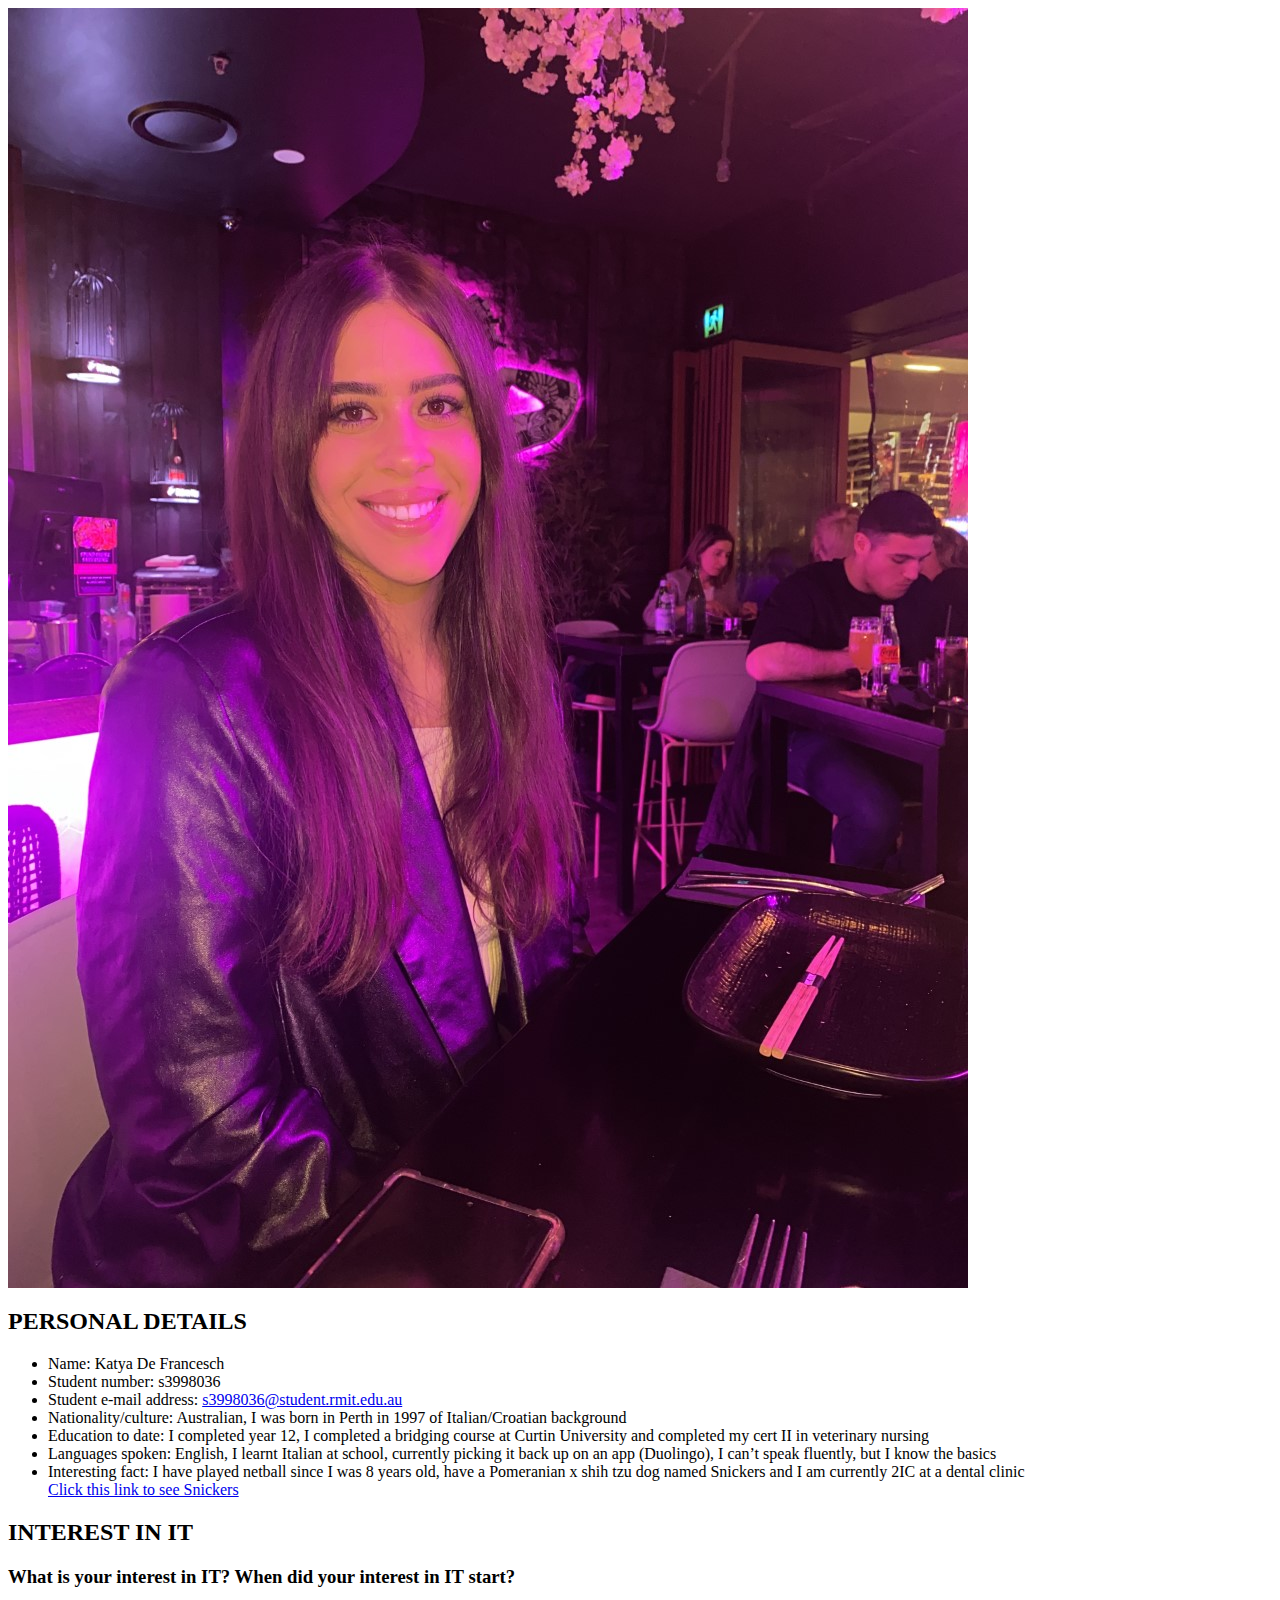
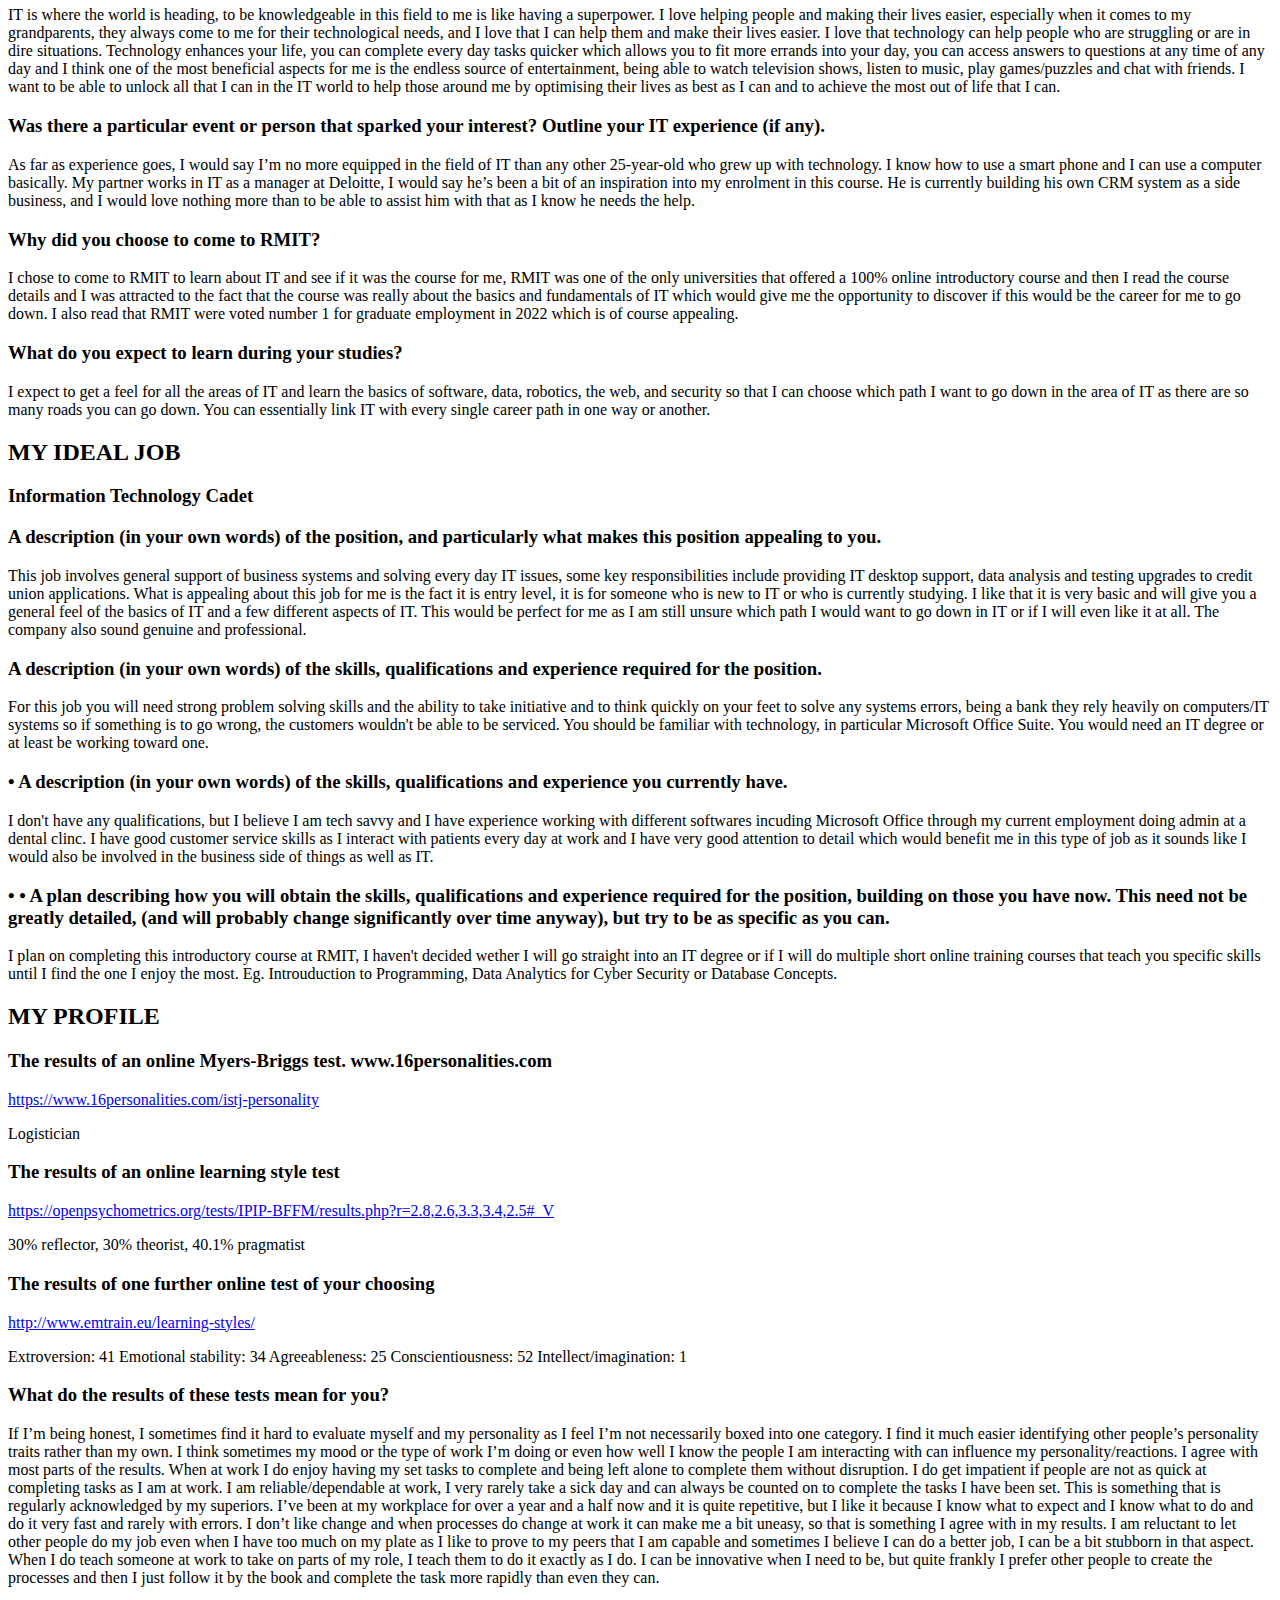
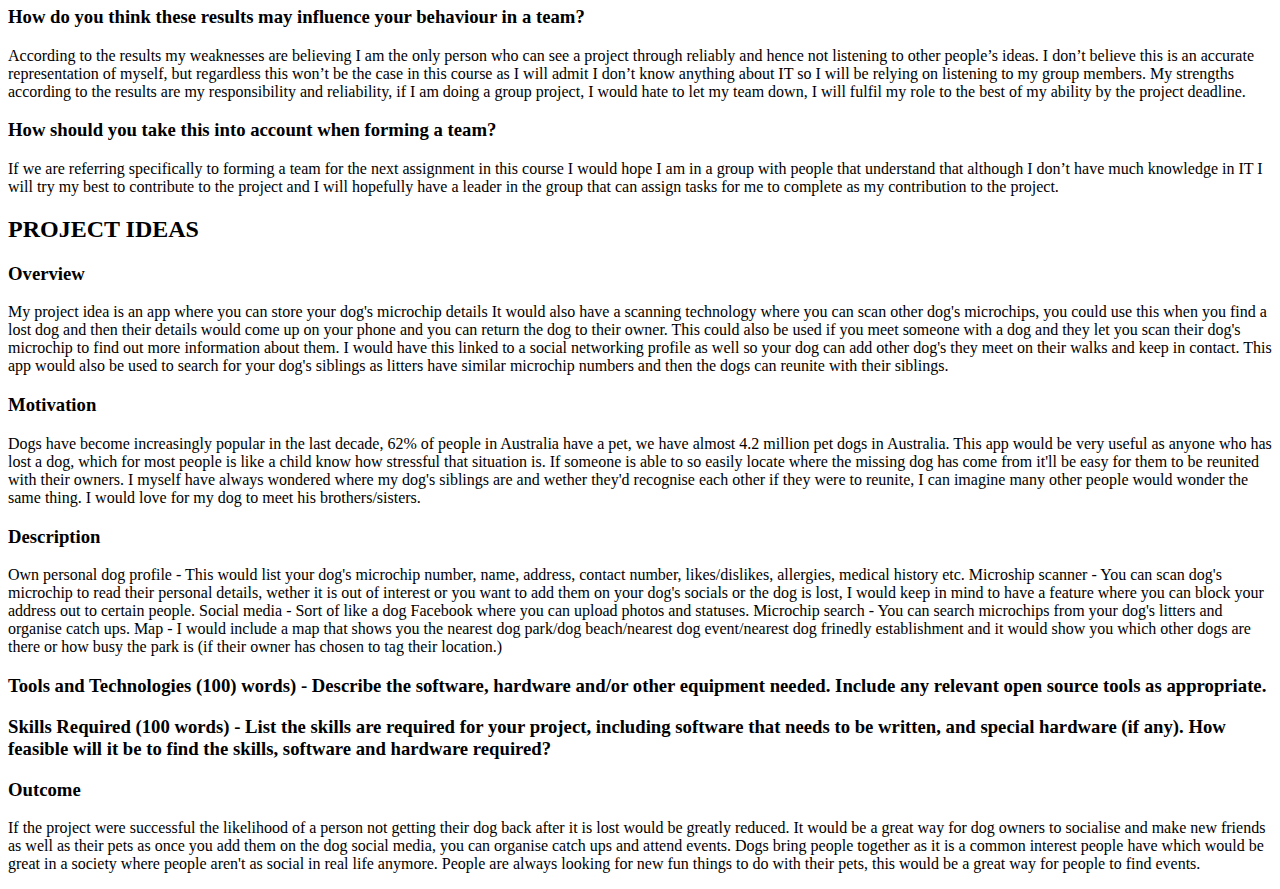
==== index.html @ 78b0a0af "Add files via upload" ====
<HTML>
  <head>
    <title>Katya's Portfolio</title>
    <link type="text/css" rel="stylesheet" href="style.css" />
  <body>
    <div id=container>
    <div id=headshot>
            <img src="headshot.jpg" alt="My Headshot"/>

        <h2>PERSONAL DETAILS</h2>
    <ul>
      <li> Name: Katya De Francesch</li>
      <li>Student number: s3998036</li>
      <li>Student e-mail address: <a href="mailto:s3998036@student.rmit.edu.au" target="_blank">s3998036@student.rmit.edu.au</a></li>
      <li>Nationality/culture: Australian, I was born in Perth in   1997 of Italian/Croatian background</li>
      <li>Education to date: I completed year 12, I completed a bridging course at Curtin University and completed my cert II in veterinary nursing</li>
      <li>Languages spoken: English, I learnt Italian at school, currently picking it back up on an app (Duolingo), I can’t speak fluently, but I know the basics</li>
      <li>Interesting fact: I have played netball since I was 8 years old, have a Pomeranian x shih tzu dog named Snickers and I am currently 2IC at a dental clinic</li>
      <a href="<img src ="Snickers.jpg" alt-"Snickers" target="_blank"/>Click this link to see Snickers</a>
    </ul>


<div id="mainArea">
          <section>
                <div class="selectionTitle"><h2>INTEREST IN IT</h2></div>
                <div class="selectionContent">
                        <article>
                                <h3>What is your interest in IT? When did your interest in IT start?</h3>
                                <p>IT is where the world is heading, to be knowledgeable in this field to me is like 	having a superpower. I love helping people and making their lives easier, especially 	when it comes to my grandparents, they always come to me for their technological 	needs, and I love that I can help them and make their lives easier. I love that 	technology can help people who are struggling or are in dire situations. Technology 	enhances your life, you can complete every day tasks quicker which allows you to fit 	more errands into your day, you can access answers to questions at any time of any 	day and I think one of the most beneficial aspects for me is the endless source of 	entertainment, being able to watch television shows, listen to music, play 	games/puzzles and chat with friends. I want to be able to unlock all that I can in the 	IT world to help those around me by optimising their lives as best as I can and to 	achieve the most out of life that I can.</p>

                                <h3>Was there a particular event or person that sparked your interest? Outline your IT experience (if any).</h3>
                                <p>As far as experience goes, I would say I’m no more equipped in the field of IT than any other 25-year-old who grew up with technology. I know how to use a smart phone and I can use a computer basically. My partner works in IT as a manager at Deloitte, I would say he’s been a bit of an inspiration into my enrolment in this course. He is currently building his own CRM system as a side business, and I would love nothing more than to be able to assist him with that as I know he needs the help.</p>

                                <h3>Why did you choose to come to RMIT?</h3>
                                <p>I chose to come to RMIT to learn about IT and see if it was the course for me, RMIT was one of the only universities that offered a 100% online introductory 	course and then I read the course details and I was attracted to the fact that the course was really about the basics and fundamentals of IT which would give me the opportunity to discover if this would be the career for me to go down. I 	also read 	that RMIT were voted number 1 for graduate employment in 2022 which is of 	course appealing.</p>

                                <h3>What do you expect to learn during your studies?</h3>
                                <p>I expect to get a feel for all the areas of IT and learn the basics of software, data, robotics, the web, and security so that I can choose which path I want to go down in 	the area of IT as there are so many roads you can go down. You can essentially link IT with every single career path in one way or another.</p>
                            </article>
                  </div>
            </section>


            <section>
              <div class="selectionTitle"><h2>MY IDEAL JOB</h2></div>
              <div class="selectionContent">
                      <article>
                              <h3>Information Technology Cadet</h3>
                              <p></p>

                              <h3>A description (in your own words) of the position, and particularly what makes this position appealing to you. </h3>
                              <p>This job involves general support of business systems and solving every day IT issues, some key responsibilities include providing IT desktop support, data analysis and testing upgrades to credit union applications. What is appealing about this job for me is the fact it is entry level, it is for someone who is new to IT or who is currently studying. I like that it is very basic and will give you a general feel of the basics of IT and a few different aspects of IT. This would be perfect for me as I am still unsure which path I would want to go down in IT or if I will even like it at all. The company also sound genuine and professional.</p>

                              <h3>A description (in your own words) of the skills, qualifications and experience required for the position. </h3>
                              <p>For this job you will need strong problem solving skills and the ability to take initiative and to think quickly on your feet to solve any systems errors, being a bank they rely heavily on computers/IT systems so if something is to go wrong, the customers wouldn't be able to be serviced. You should be familiar with technology, in particular Microsoft Office Suite. You would need an IT degree or at least be working toward one.</p>

                              <h3>•	A description (in your own words) of the skills, qualifications and experience you currently have. </h3>
                              <p>I don't have any qualifications, but I believe I am tech savvy and I have experience working with different softwares incuding Microsoft Office through my current employment doing admin at a dental clinc. I have good customer service skills as I interact with patients every day at work and I have very good attention to detail which would benefit me in this type of job as it sounds like I would also be involved in the business side of things as well as IT.</p>

                              <h3>•	•	A plan describing how you will obtain the skills, qualifications and experience required for the position, building on those you have now. This need not be greatly detailed, (and will probably change significantly over time anyway), but try to be as specific as you can.</h3>
                              <p>I plan on completing this introductory course at RMIT, I haven't decided wether I will go straight into an IT degree or if I will do multiple short online training courses that teach you specific skills until I find the one I enjoy the most. Eg. Introuduction to Programming, Data Analytics for Cyber Security or Database Concepts.</p>
                        </article>
                </div>
              </section>


              <section>
                <div class="selectionTitle"><h2>MY PROFILE</h2></div>
                <div class="selectionContent">
                      <article>
                              <h3>The results of an online Myers-Briggs test. www.16personalities.com</h3>
                              <p><a href="https://www.16personalities.com/istj-personality" target="_blank">https://www.16personalities.com/istj-personality</a></p>
                                <p>Logistician</p>

                              <h3>The results of an online learning style test</h3>
                              <p><a href="https://openpsychometrics.org/tests/IPIP-BFFM/results.php?r=2.8,2.6,3.3,3.4,2.5#_V" target="_blank">https://openpsychometrics.org/tests/IPIP-BFFM/results.php?r=2.8,2.6,3.3,3.4,2.5#_V</a></p>
                                <p>30% reflector, 30% theorist, 40.1% pragmatist</p>

                              <h3>The results of one further online test of your choosing</h3>
                              <p><a href="http://www.emtrain.eu/learning-styles/"_blank">http://www.emtrain.eu/learning-styles/</a></p>
                                <p>Extroversion: 41
  	                            Emotional stability: 34
  	                            Agreeableness: 25
  	                            Conscientiousness: 52
  	                            Intellect/imagination: 1</p>

                              <h3>What do the results of these tests mean for you?</h3>
                              <p>If I’m being honest, I sometimes find it hard to evaluate myself and my personality as I feel I’m not necessarily boxed into one category. I find it much easier identifying other people’s personality traits rather than my own. I think sometimes my mood or the type of work I’m doing or even how well I know the people I am interacting with can influence my personality/reactions. I agree with most parts of the results. When at work I do enjoy having my set tasks to complete and being left alone to complete them without disruption. I do get impatient if people are not as quick at completing tasks as I am at work. I am reliable/dependable at work, I very rarely take a sick day and can always be counted on to complete the tasks I have been set. This is something that is regularly acknowledged by my superiors. I’ve been at my workplace for over a year and a half now and it is quite repetitive, but I like it because I know what to expect and I know what to do and do it very fast and rarely with errors. I don’t like change and when processes do change at work it can make me a bit uneasy, so that is something I agree with in my results. I am reluctant to let other people do my job even when I have too much on my plate as I like to prove to my peers that I am capable and sometimes I believe I can do a better job, I can be a bit stubborn in that aspect. When I do teach someone at work to take on parts of my role, I teach them to do it exactly as I do. I can be innovative when I need to be, but quite frankly I prefer other people to create the processes and then I just follow it by the book and complete the task more rapidly than even they can. </p>

                              <h3>How do you think these results may influence your behaviour in a team? </h3>
                              <p>According to the results my weaknesses are believing I am the only person who can see a project through reliably and hence not listening to other people’s ideas. I don’t believe this is an accurate representation of myself, but regardless this won’t be the case in this course as I will admit I don’t know anything about IT so I will be relying on listening to my group members.  My strengths according to the results are my responsibility and reliability, if I am doing a group project, I would hate to let my team down, I will fulfil my role to the best of my ability by the project deadline. </p>

                              <h3>How should you take this into account when forming a team?</h3>
                              <p>If we are referring specifically to forming a team for the next assignment in this course I would hope I am in a group with people that understand that although I don’t have much knowledge in IT I will try my best to contribute to the project and I will hopefully have a leader in the group that can assign tasks for me to complete as my contribution to the project. </p>
                        </article>
                  </div>
              </section>


              <section>
                  <div class="selectionTitle"><h2>PROJECT IDEAS</h2></div>
                  <div class="selectionContent">
                        <article>
                                <h3>Overview</h3>
                                <p>My project idea is an app where you can store your dog's microchip details
                                It would also have a scanning technology where you can scan other dog's microchips, you could use this when you find a lost dog and then their details would come up on your phone and you can return the dog to their owner. This could also be used if you meet someone with a dog and they let you scan their dog's microchip to find out more information about them. I would have this linked to a social networking profile as well so your dog can add other dog's they meet on their walks and keep in contact. This app would also be used to search for your dog's siblings as litters have similar microchip numbers and then the dogs can reunite with their siblings.</p>

                                <h3>Motivation</h3>
                                <p>Dogs have become increasingly popular in the last decade, 62% of people in Australia have a pet, we have almost 4.2 million pet dogs in Australia. This app would be very useful as anyone who has lost a dog, which for most people is like a child know how stressful that situation is. If someone is able to so easily locate where the missing dog has come from it'll be easy for them to be reunited with their owners. I myself have always wondered where my dog's siblings are and wether they'd recognise each other if they were to reunite, I can imagine many other people would wonder the same thing. I would love for my dog to meet his brothers/sisters.</p>

                                <h3>Description</h3>
                                <p> Own personal dog profile - This would list your dog's microchip number, name, address, contact number, likes/dislikes, allergies, medical history etc.
                                Microship scanner - You can scan dog's microchip to read their personal details, wether it is out of interest or you want to add them on your dog's socials or the dog is lost, I would keep in mind to have a feature where you can block your address out to certain people.
                                Social media - Sort of like a dog Facebook where you can upload photos and statuses.
                                Microchip search - You can search microchips from your dog's litters and organise catch ups.
                                Map - I would include a map that shows you the nearest dog park/dog beach/nearest dog event/nearest dog frinedly establishment and it would show you which other dogs are there or how busy the park is (if their owner has chosen to tag their location.)</p>

                                <h3>Tools and Technologies (100) words) - Describe the software, hardware and/or other equipment needed. Include any relevant open source tools as appropriate. </h3>
                                <p></p>

                                <h3>Skills Required (100 words) - List the skills are required for your project, including software that needs to be written, and special hardware (if any). How feasible will it be to find the skills, software and hardware required?</h3>
                                <p></p>

                                <h3>Outcome</h3>
                                <p>If the project were successful the likelihood of a person not getting their dog back after it is lost would be greatly reduced. It would be a great way for dog owners to socialise and make new friends as well as their pets as once you add them on the dog social media, you can organise catch ups and attend events. Dogs bring people together as it is a common interest people have which would be great in a society where people aren't as social in real life anymore. People are always looking for new fun things to do with their pets, this would be a great way for people to find events.</p>
                          </article>
                    </div>
                </section>
</div>

  </body>
</HTML>
---- style.css ----
body {
  background: #001328
  font-family: century gothic;
  font-size: 16px
  colour: #CDB4DB;
}

#headshot img {
  width 200px
  height 200px

  #Snickers img {
    width: 200px
    height: 200px
  }

P {
  font-size: 1cm;
  line-heigh: 1.4cm;
  colour: #FFAFCC;
  font-family: Century gothic;
}

#container {
  width: 90%;
  max-with: 800px;
  background: #A2D2FF;
  margin: top right bottom left;
  margin: 30px auto;
  padding: 30px;
}

section {
  border-top: 1px solid #50C0BE;
  padding: 20px 0 0;
}
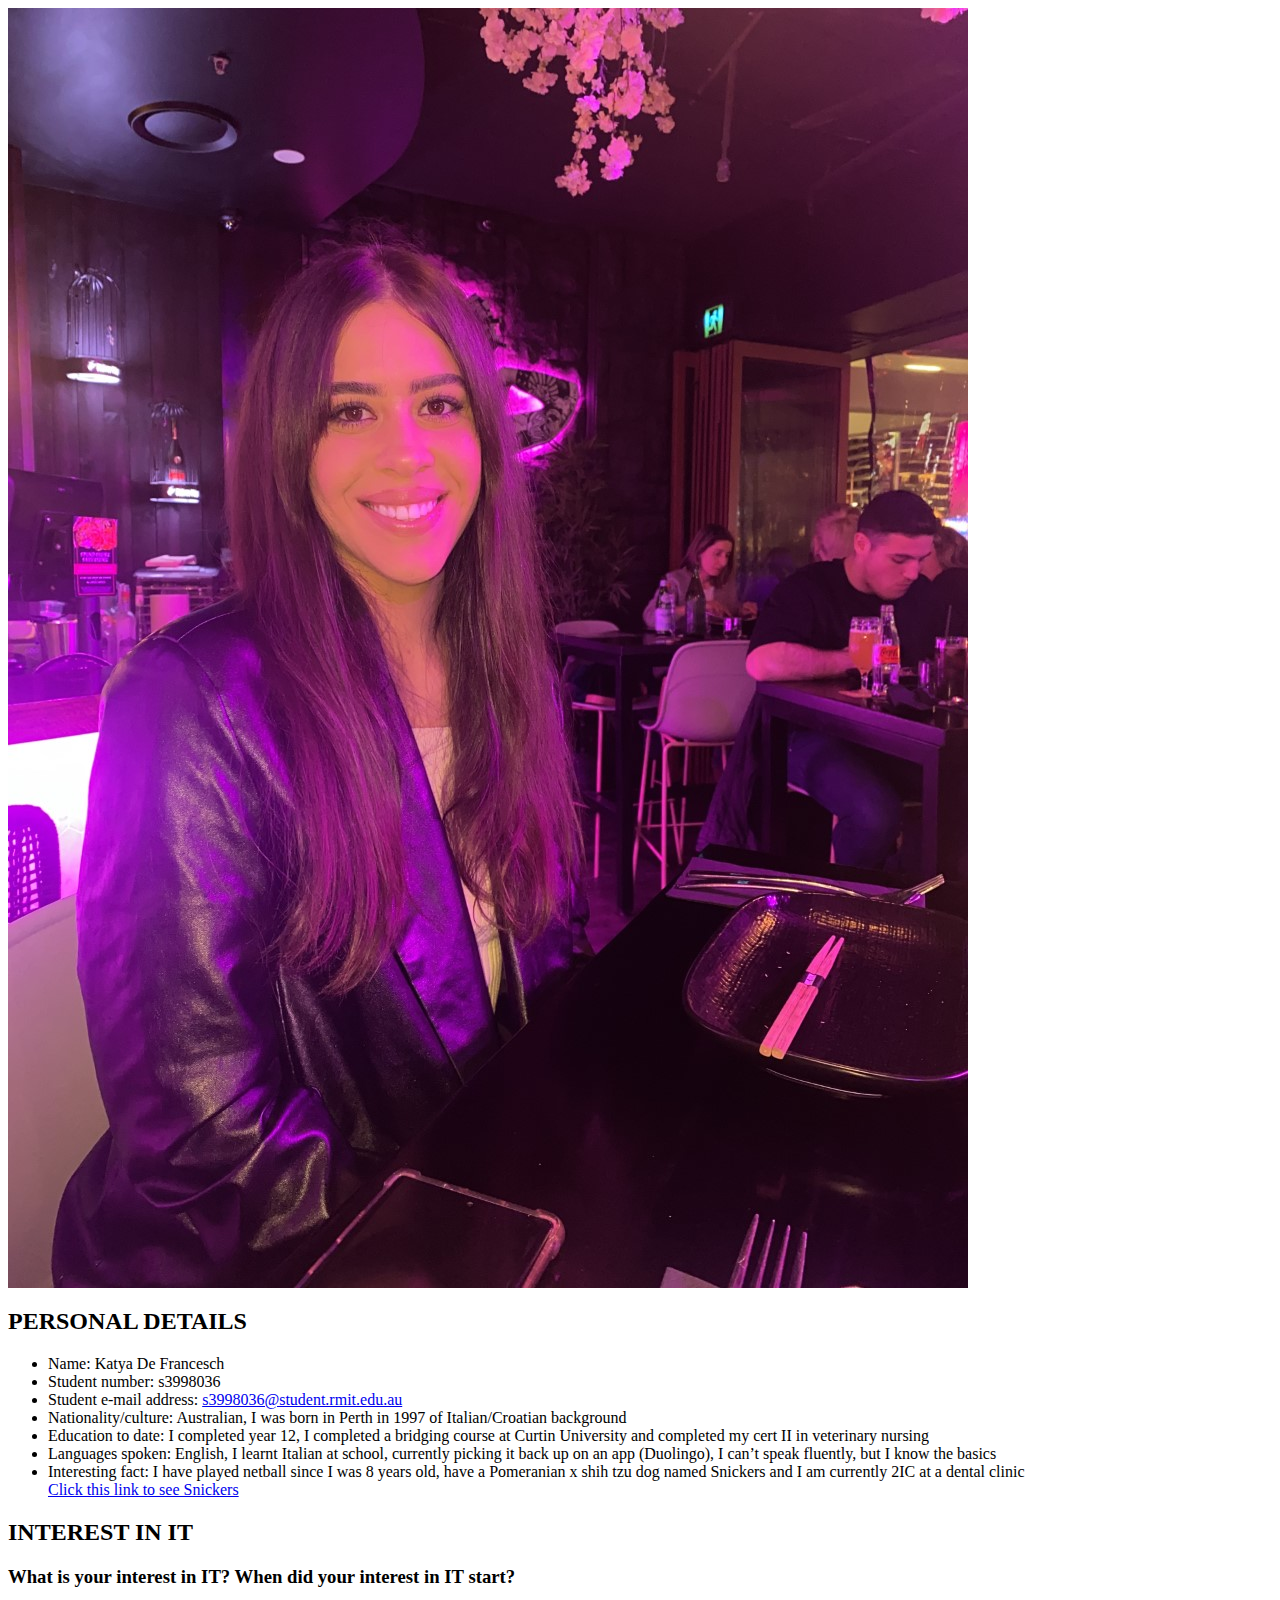
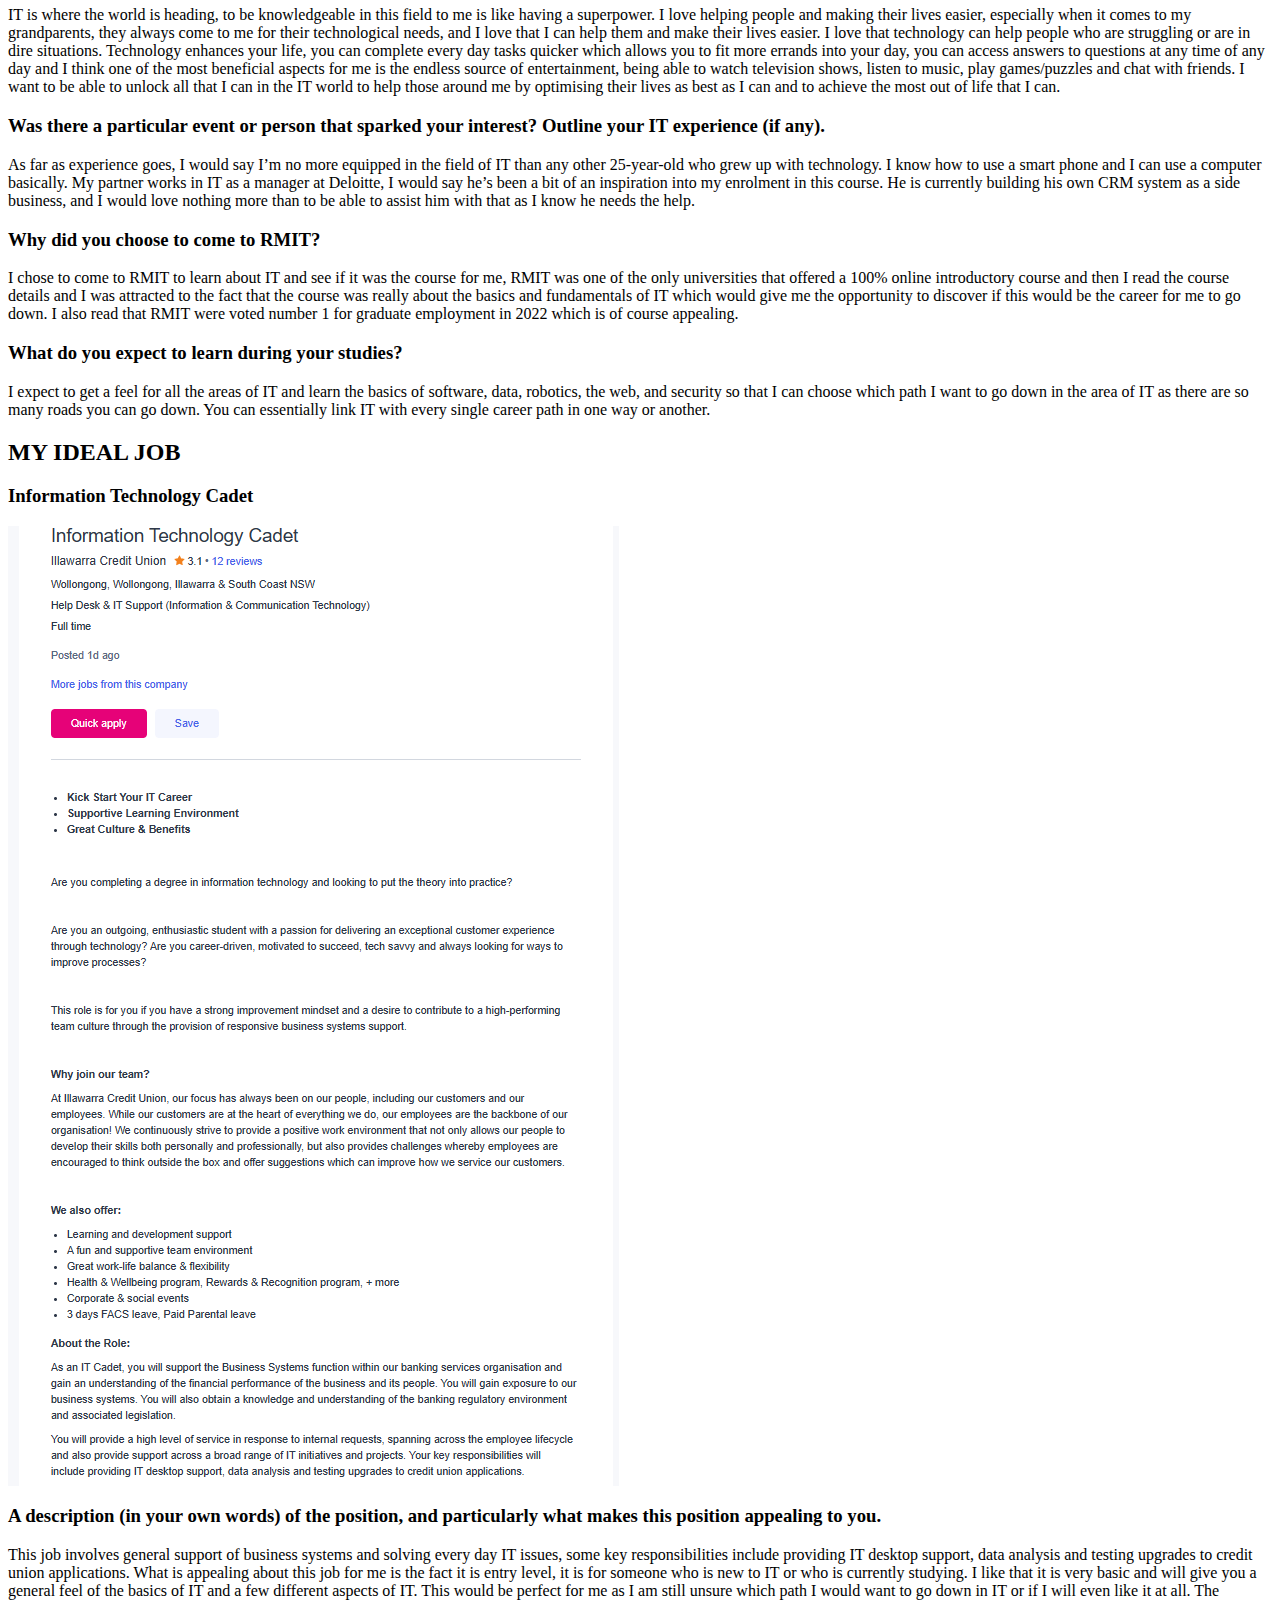
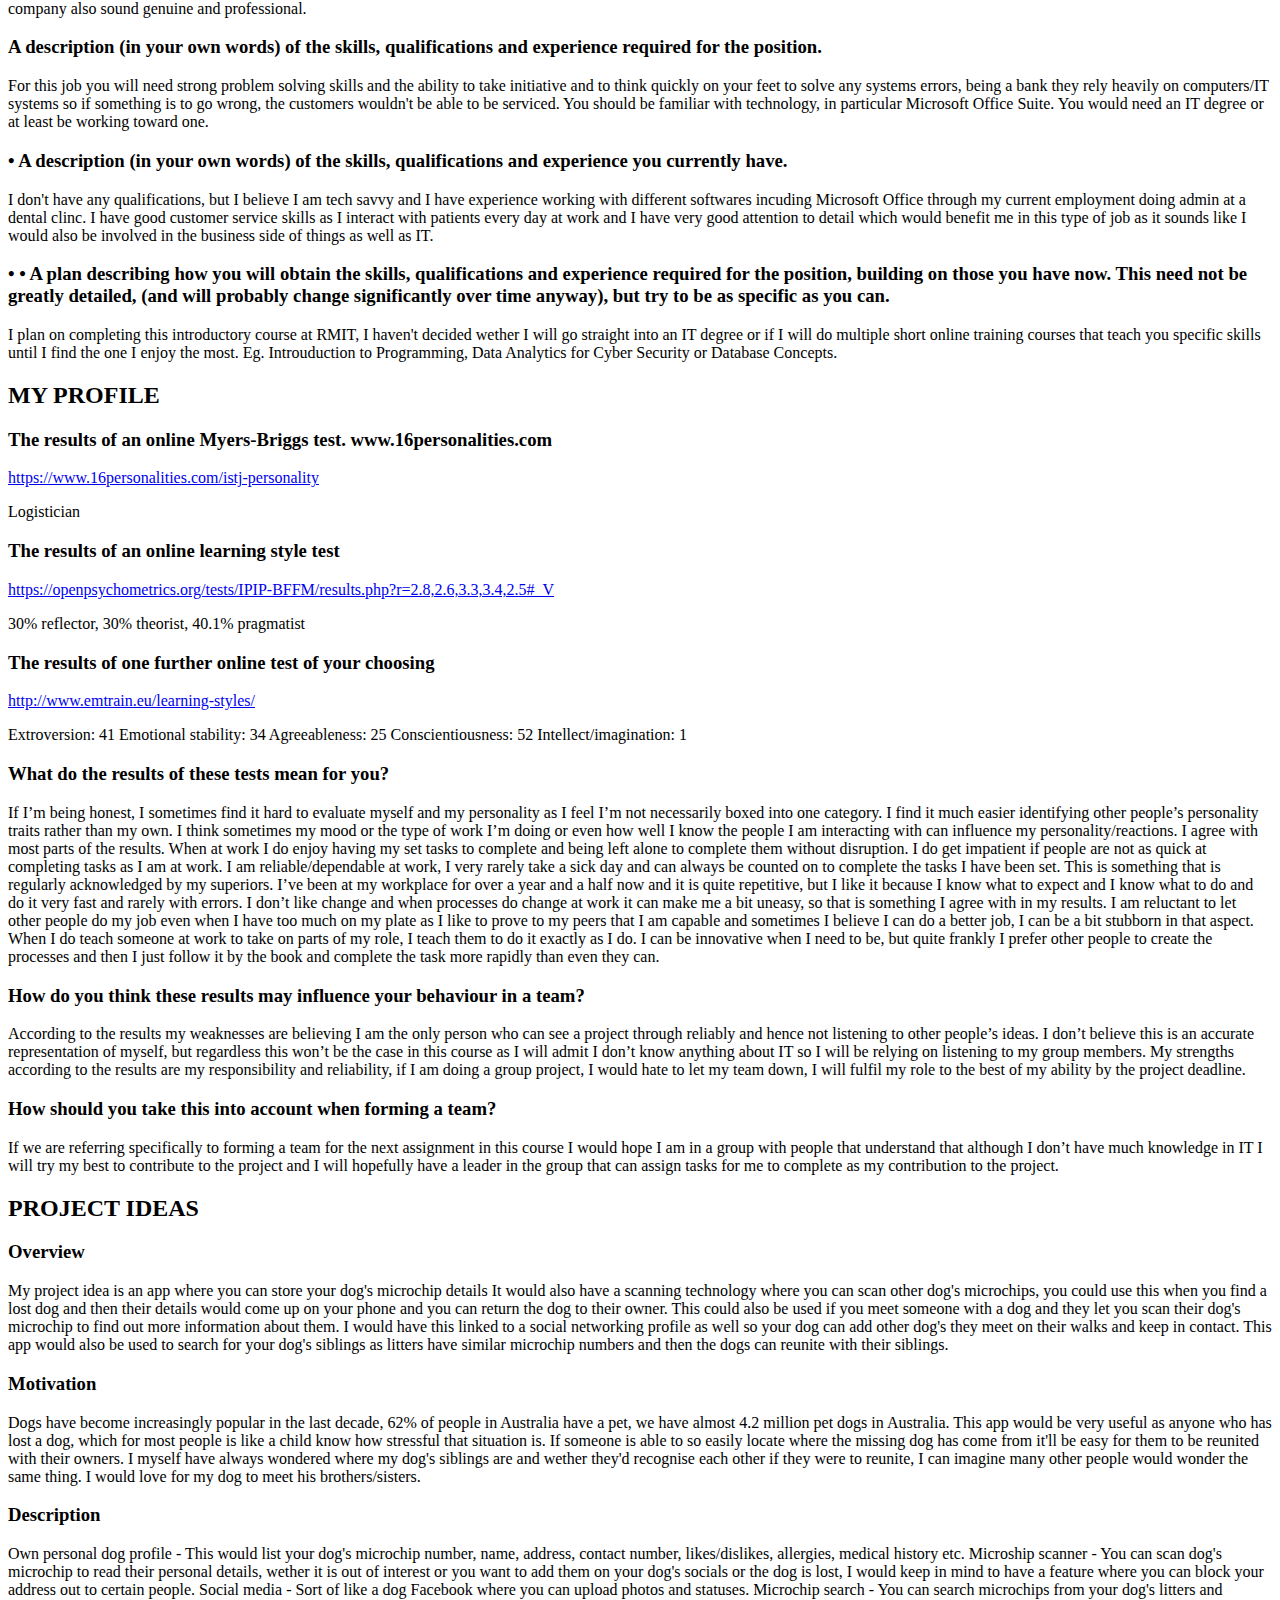
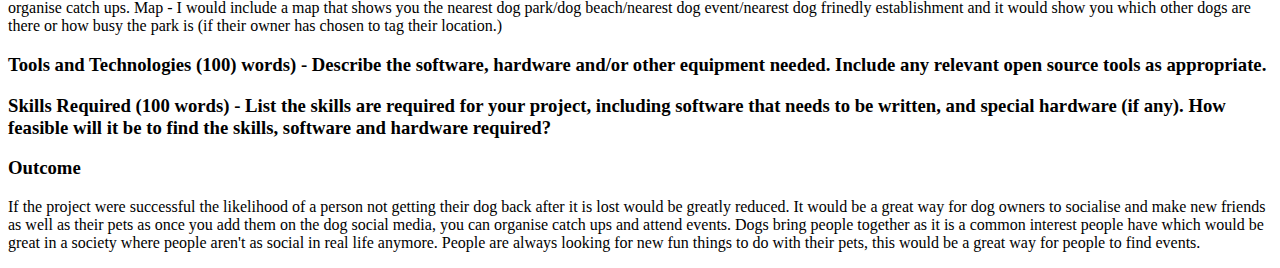
==== commit 200125e9: "Add files via upload" ====
--- a/index.html
+++ b/index.html
@@ -1,7 +1,10 @@
 <HTML>
   <head>
+
     <title>Katya's Portfolio</title>
-    <link type="text/css" rel="stylesheet" href="style.css" />
+
+<link type="text/css" rel="stylesheet" href="style.css" />
+
   <body>
     <div id=container>
     <div id=headshot>
@@ -46,7 +49,8 @@
               <div class="selectionContent">
                       <article>
                               <h3>Information Technology Cadet</h3>
-                              <p></p>
+                              <img src="Job Ad.png" alt="Job Ad"/>
+
 
                               <h3>A description (in your own words) of the position, and particularly what makes this position appealing to you. </h3>
                               <p>This job involves general support of business systems and solving every day IT issues, some key responsibilities include providing IT desktop support, data analysis and testing upgrades to credit union applications. What is appealing about this job for me is the fact it is entry level, it is for someone who is new to IT or who is currently studying. I like that it is very basic and will give you a general feel of the basics of IT and a few different aspects of IT. This would be perfect for me as I am still unsure which path I would want to go down in IT or if I will even like it at all. The company also sound genuine and professional.</p>
--- a/style.css
+++ b/style.css
@@ -1,8 +1,8 @@
 body {
-  background: #001328
-  font-family: century gothic;
+  background: #CDB4DB
+  font-family: century gothic; arial;
   font-size: 16px
-  colour: #CDB4DB;
+  colour: #A2D2FF;
 }
 
 #headshot img {
@@ -18,7 +18,7 @@
   font-size: 1cm;
   line-heigh: 1.4cm;
   colour: #FFAFCC;
-  font-family: Century gothic;
+  font-family: Century gothic; arial;
 }
 
 #container {
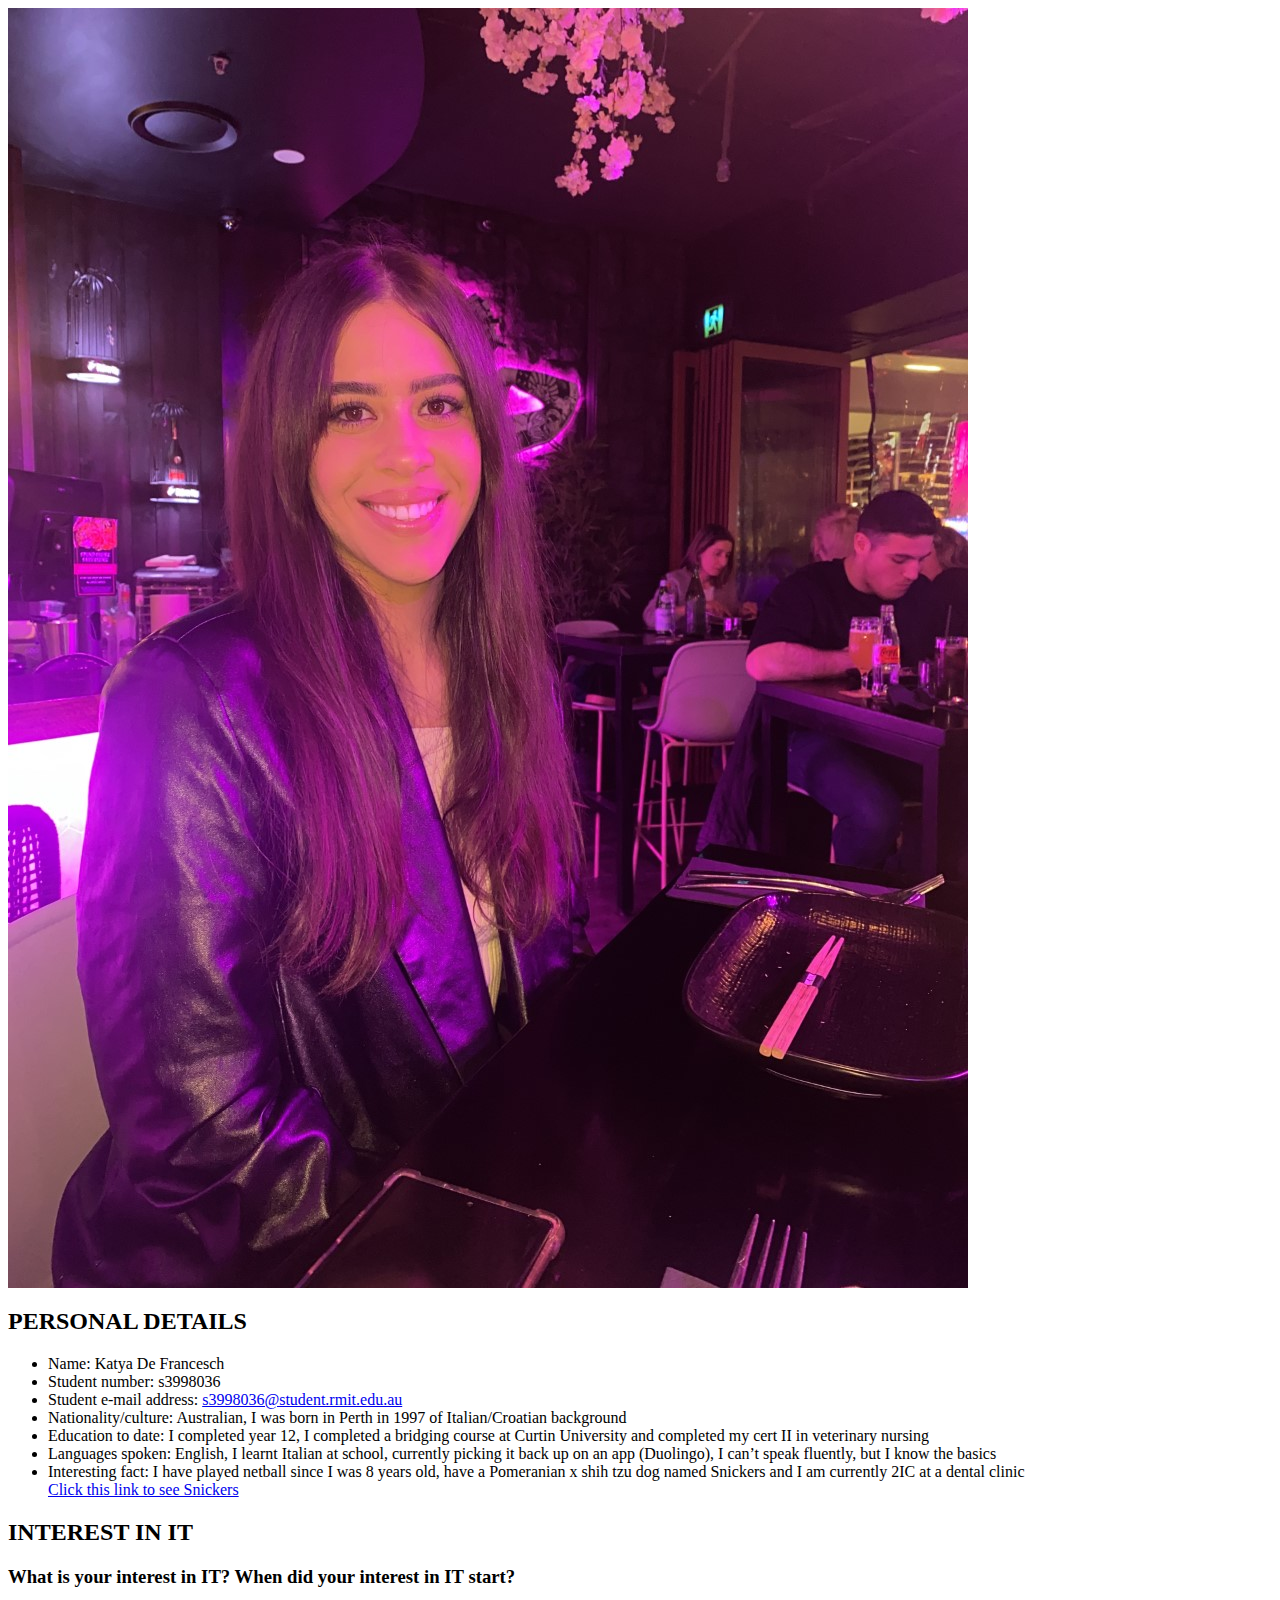
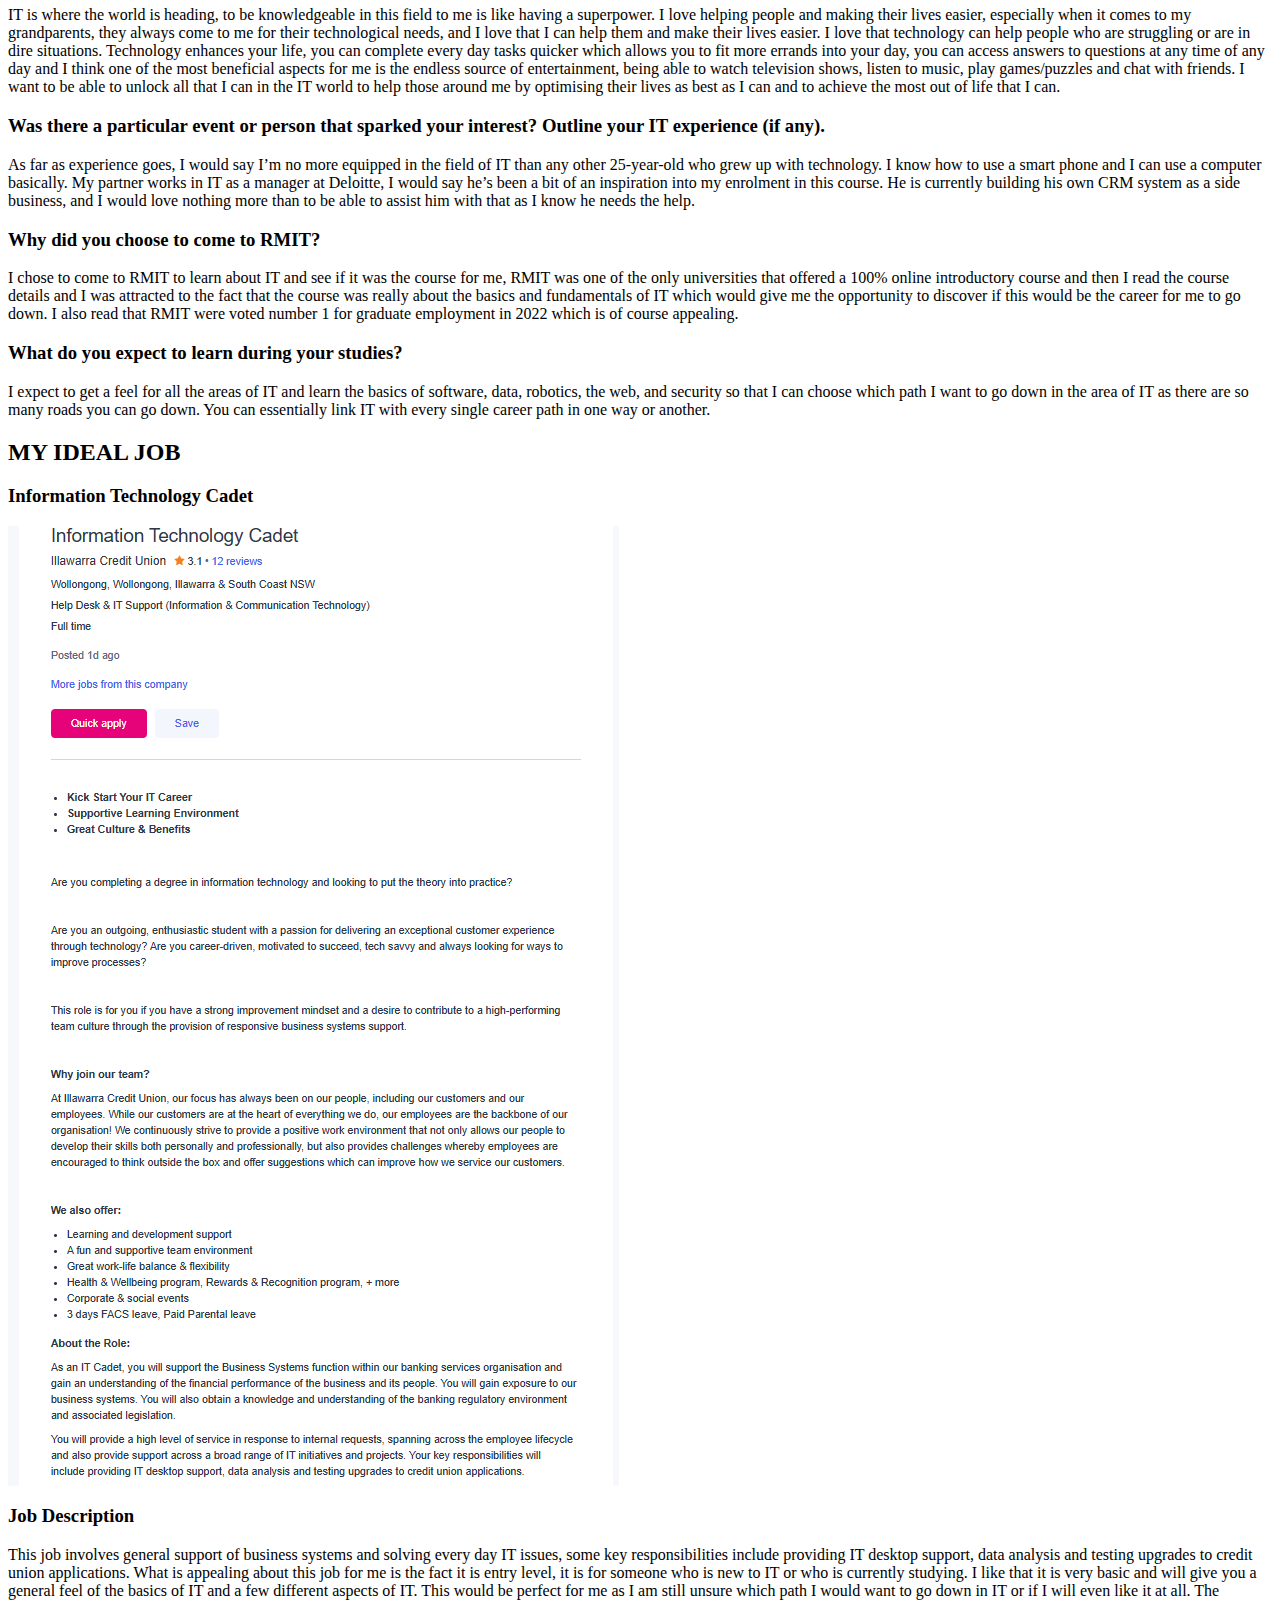
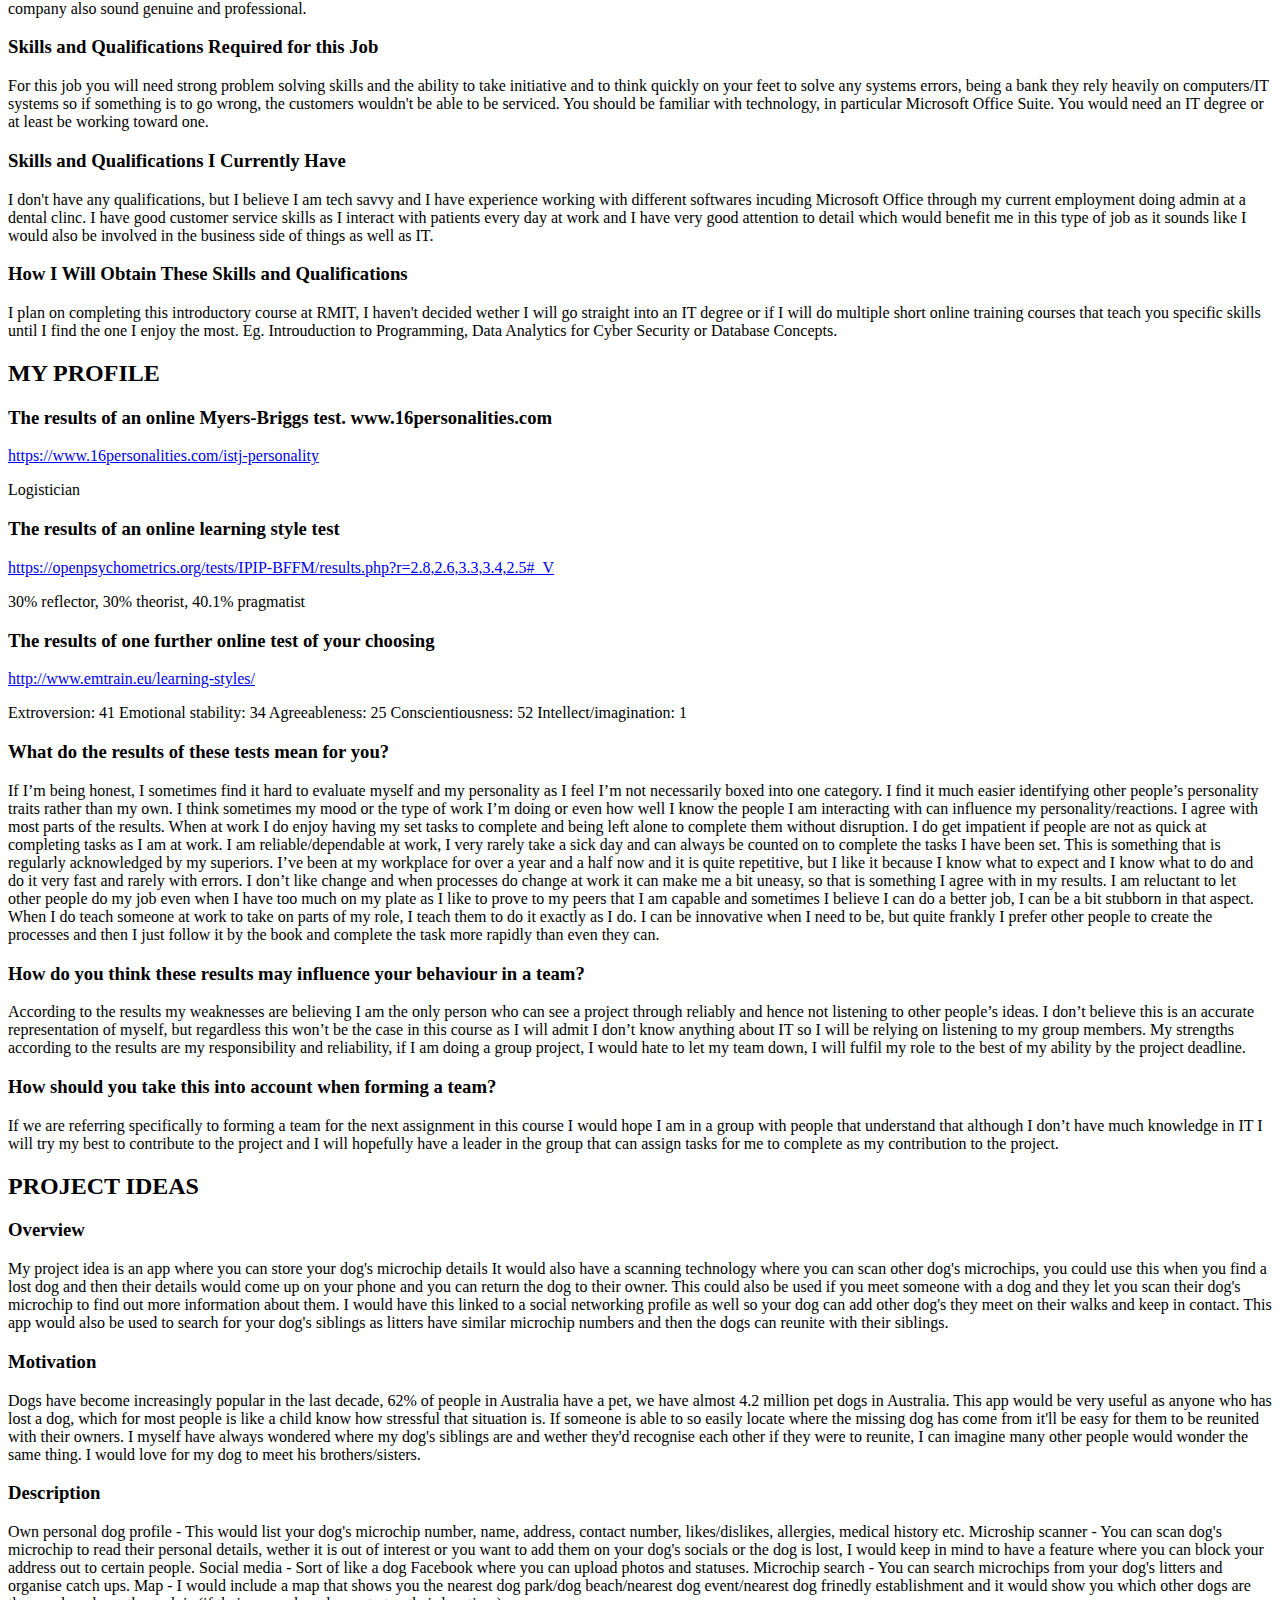
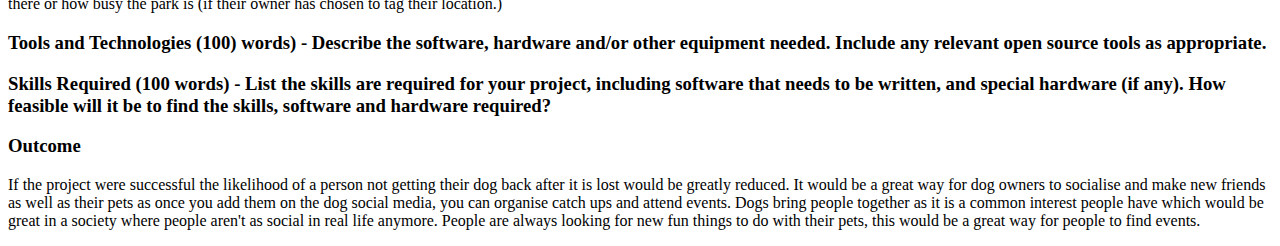
==== commit f2bc1256: "Add files via upload" ====
--- a/index.html
+++ b/index.html
@@ -5,9 +5,11 @@
 
 <link type="text/css" rel="stylesheet" href="style.css" />
 
+</head>
+
   <body>
     <div id=container>
-    <div id=headshot>
+      <div id=headshot>
             <img src="headshot.jpg" alt="My Headshot"/>
 
         <h2>PERSONAL DETAILS</h2>
@@ -22,6 +24,7 @@
       <a href="<img src ="Snickers.jpg" alt-"Snickers" target="_blank"/>Click this link to see Snickers</a>
     </ul>
 
+      </div>
 
 <div id="mainArea">
           <section>
@@ -52,16 +55,16 @@
                               <img src="Job Ad.png" alt="Job Ad"/>
 
 
-                              <h3>A description (in your own words) of the position, and particularly what makes this position appealing to you. </h3>
+                              <h3>Job Description</h3>
                               <p>This job involves general support of business systems and solving every day IT issues, some key responsibilities include providing IT desktop support, data analysis and testing upgrades to credit union applications. What is appealing about this job for me is the fact it is entry level, it is for someone who is new to IT or who is currently studying. I like that it is very basic and will give you a general feel of the basics of IT and a few different aspects of IT. This would be perfect for me as I am still unsure which path I would want to go down in IT or if I will even like it at all. The company also sound genuine and professional.</p>
 
-                              <h3>A description (in your own words) of the skills, qualifications and experience required for the position. </h3>
+                              <h3>Skills and Qualifications Required for this Job </h3>
                               <p>For this job you will need strong problem solving skills and the ability to take initiative and to think quickly on your feet to solve any systems errors, being a bank they rely heavily on computers/IT systems so if something is to go wrong, the customers wouldn't be able to be serviced. You should be familiar with technology, in particular Microsoft Office Suite. You would need an IT degree or at least be working toward one.</p>
 
-                              <h3>•	A description (in your own words) of the skills, qualifications and experience you currently have. </h3>
+                              <h3>Skills and Qualifications I Currently Have</h3>
                               <p>I don't have any qualifications, but I believe I am tech savvy and I have experience working with different softwares incuding Microsoft Office through my current employment doing admin at a dental clinc. I have good customer service skills as I interact with patients every day at work and I have very good attention to detail which would benefit me in this type of job as it sounds like I would also be involved in the business side of things as well as IT.</p>
 
-                              <h3>•	•	A plan describing how you will obtain the skills, qualifications and experience required for the position, building on those you have now. This need not be greatly detailed, (and will probably change significantly over time anyway), but try to be as specific as you can.</h3>
+                              <h3>How I Will Obtain These Skills and Qualifications</h3>
                               <p>I plan on completing this introductory course at RMIT, I haven't decided wether I will go straight into an IT degree or if I will do multiple short online training courses that teach you specific skills until I find the one I enjoy the most. Eg. Introuduction to Programming, Data Analytics for Cyber Security or Database Concepts.</p>
                         </article>
                 </div>
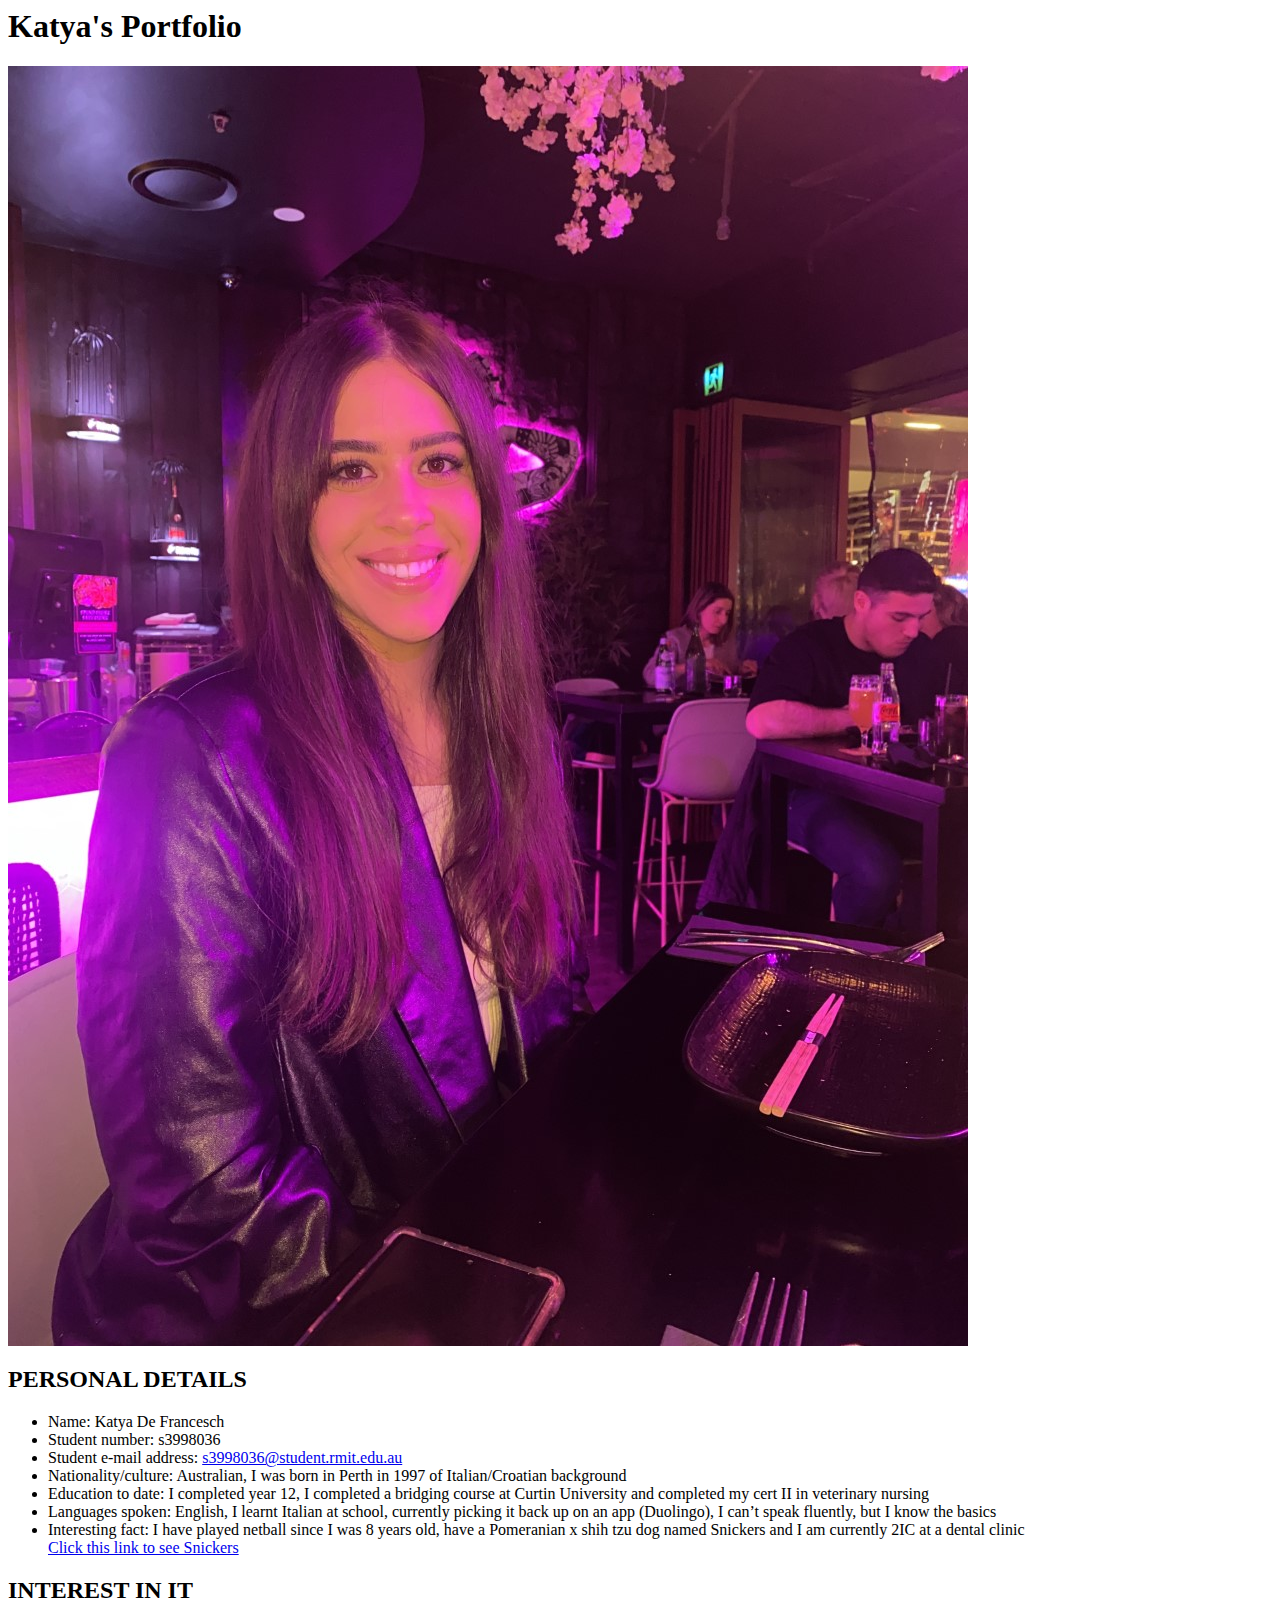
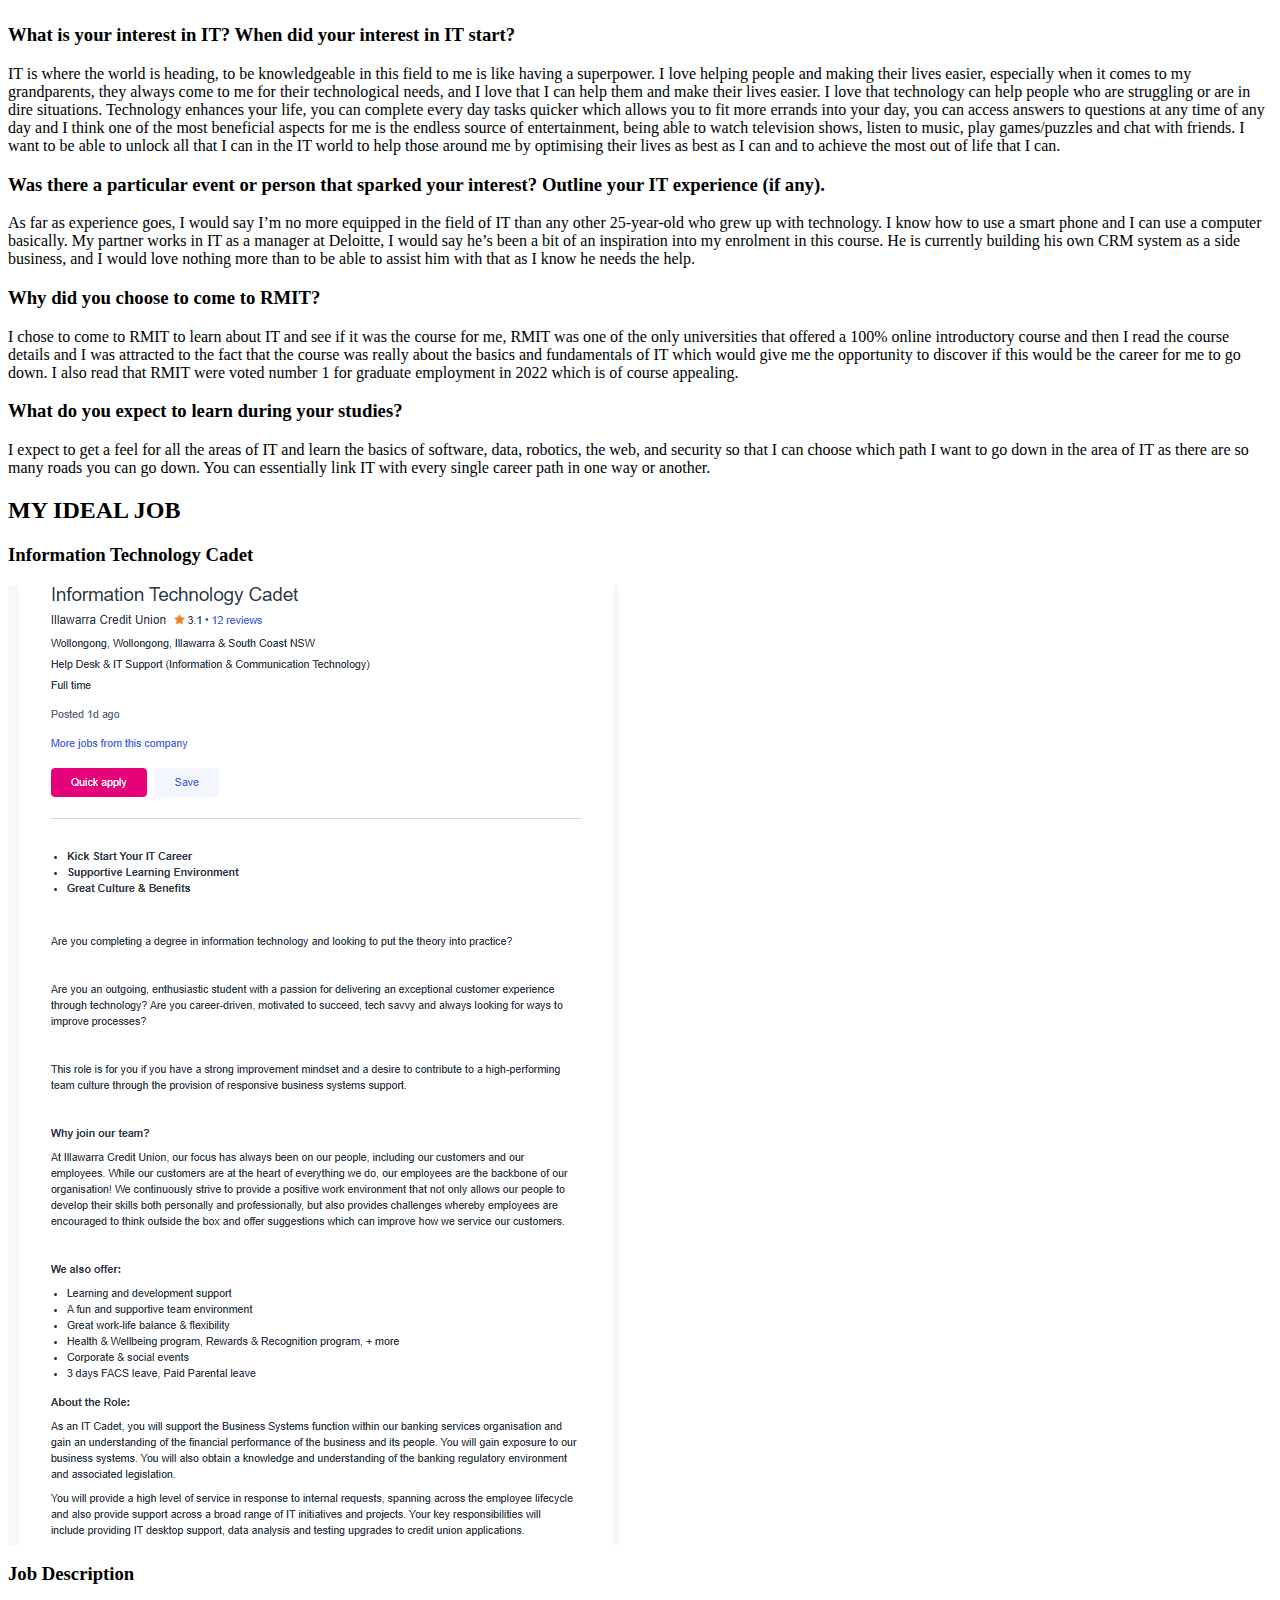
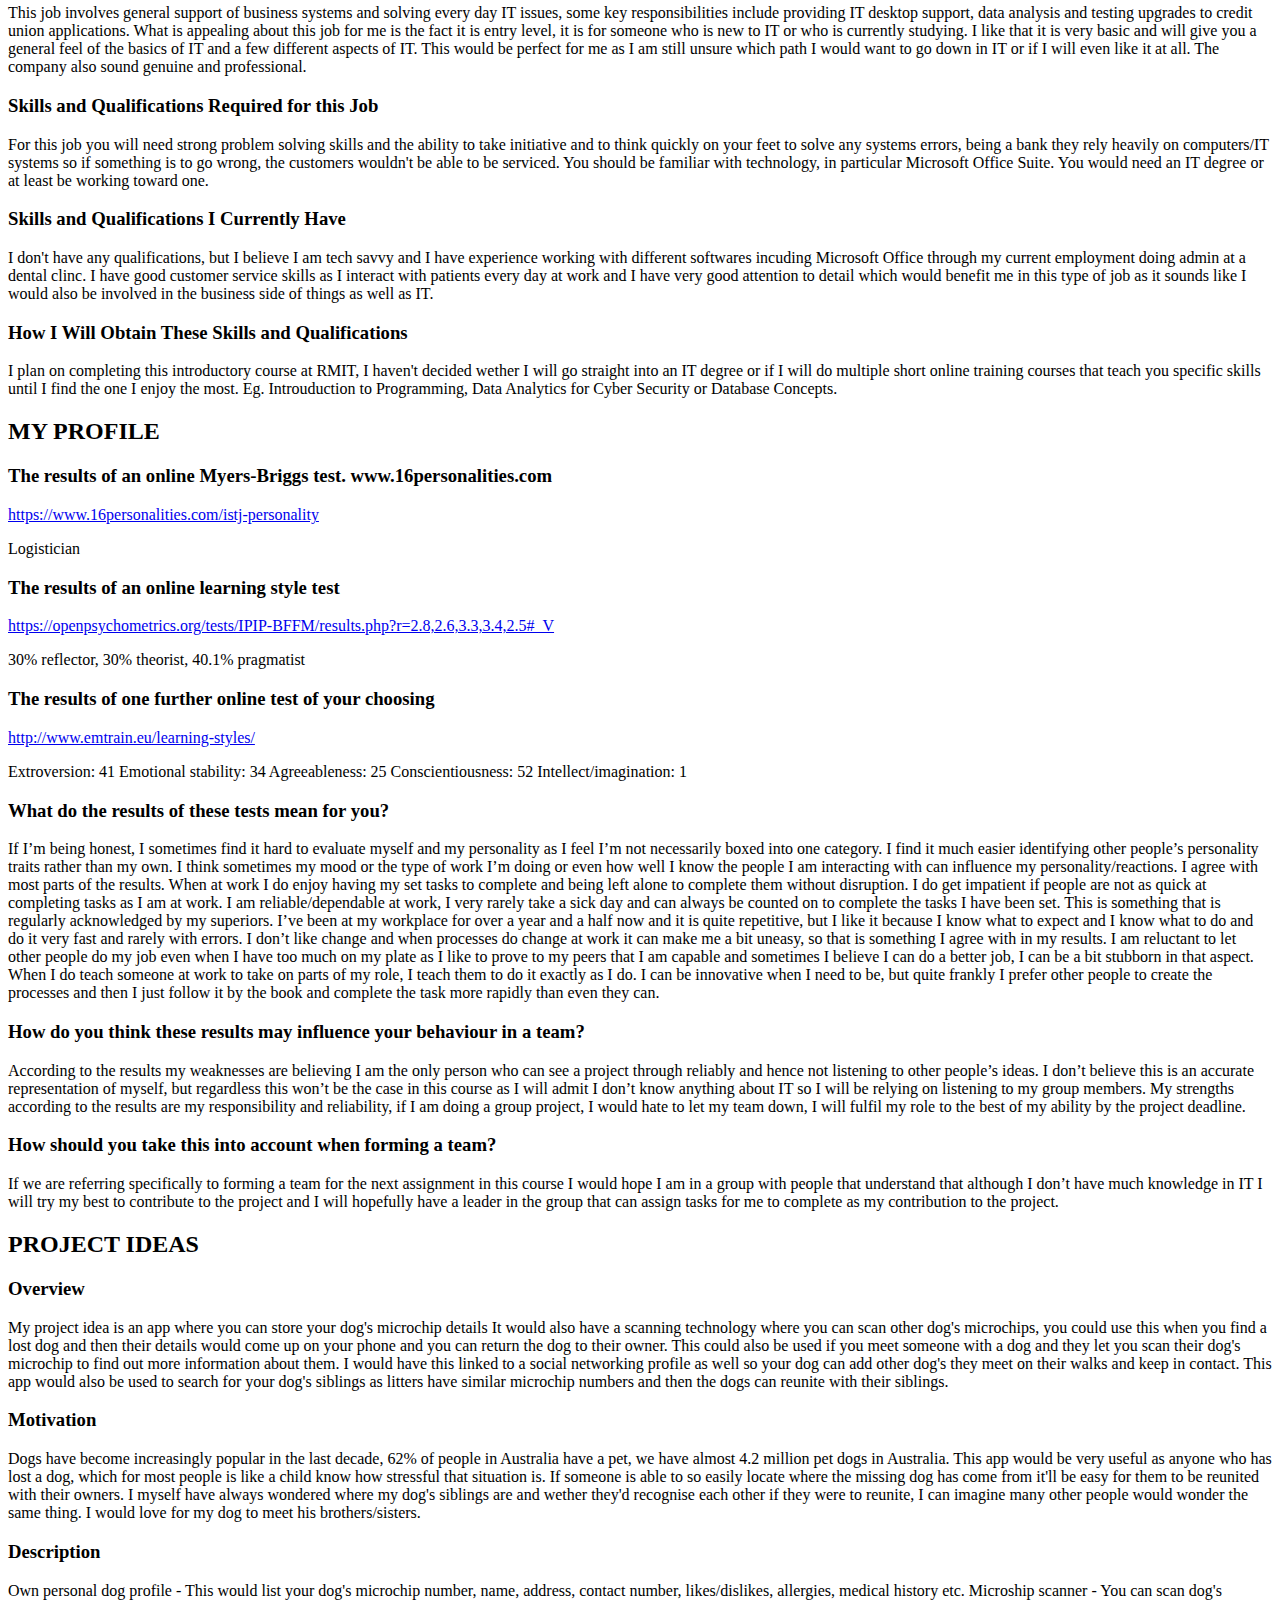
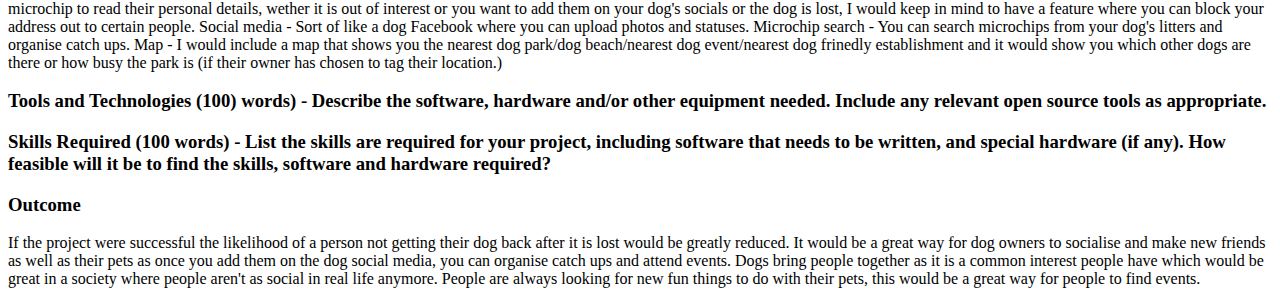
==== commit 892f5418: "Add files via upload" ====
--- a/index.html
+++ b/index.html
@@ -10,6 +10,7 @@
   <body>
     <div id=container>
       <div id=headshot>
+            <h1>Katya's Portfolio</h1>
             <img src="headshot.jpg" alt="My Headshot"/>
 
         <h2>PERSONAL DETAILS</h2>
@@ -21,7 +22,7 @@
       <li>Education to date: I completed year 12, I completed a bridging course at Curtin University and completed my cert II in veterinary nursing</li>
       <li>Languages spoken: English, I learnt Italian at school, currently picking it back up on an app (Duolingo), I can’t speak fluently, but I know the basics</li>
       <li>Interesting fact: I have played netball since I was 8 years old, have a Pomeranian x shih tzu dog named Snickers and I am currently 2IC at a dental clinic</li>
-      <a href="<img src ="Snickers.jpg" alt-"Snickers" target="_blank"/>Click this link to see Snickers</a>
+      <a href="img src ="Snickers.jpg" alt-"Snickers">Click this link to see Snickers</a>
     </ul>
 
       </div>
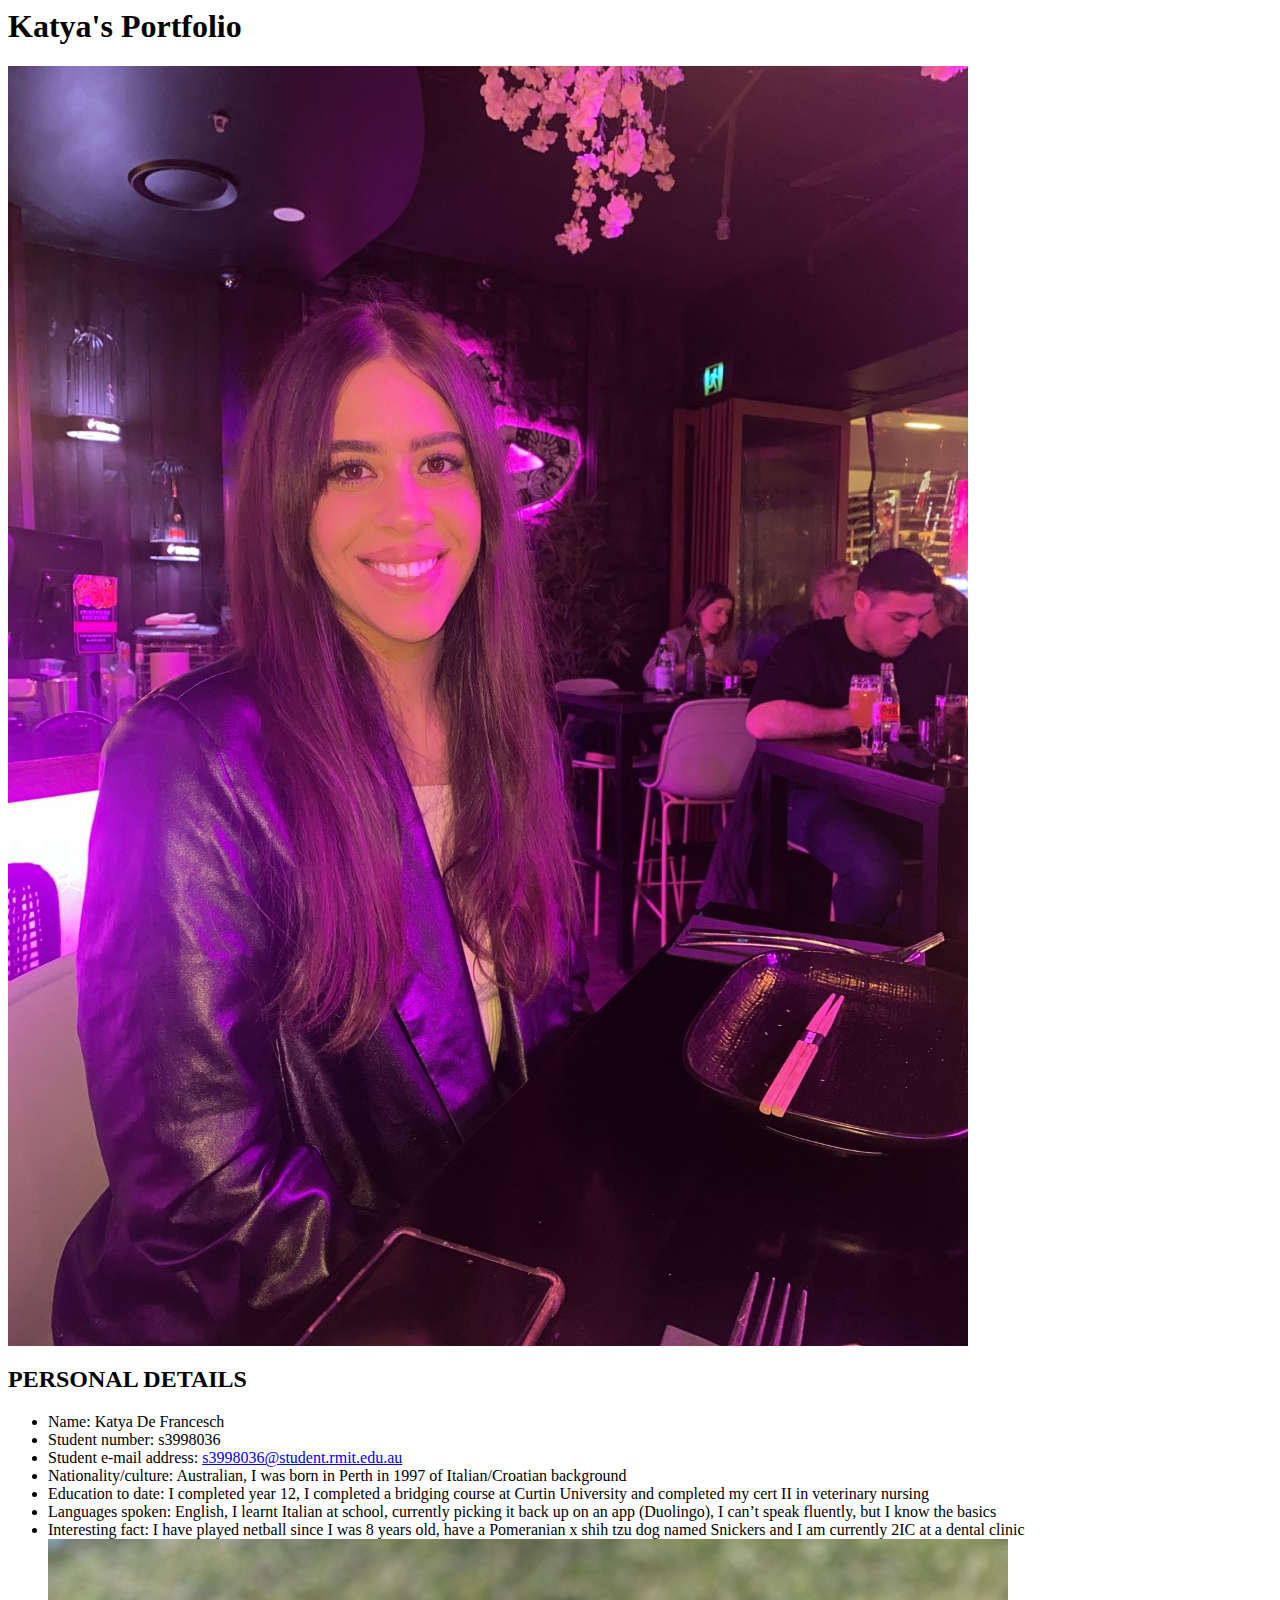
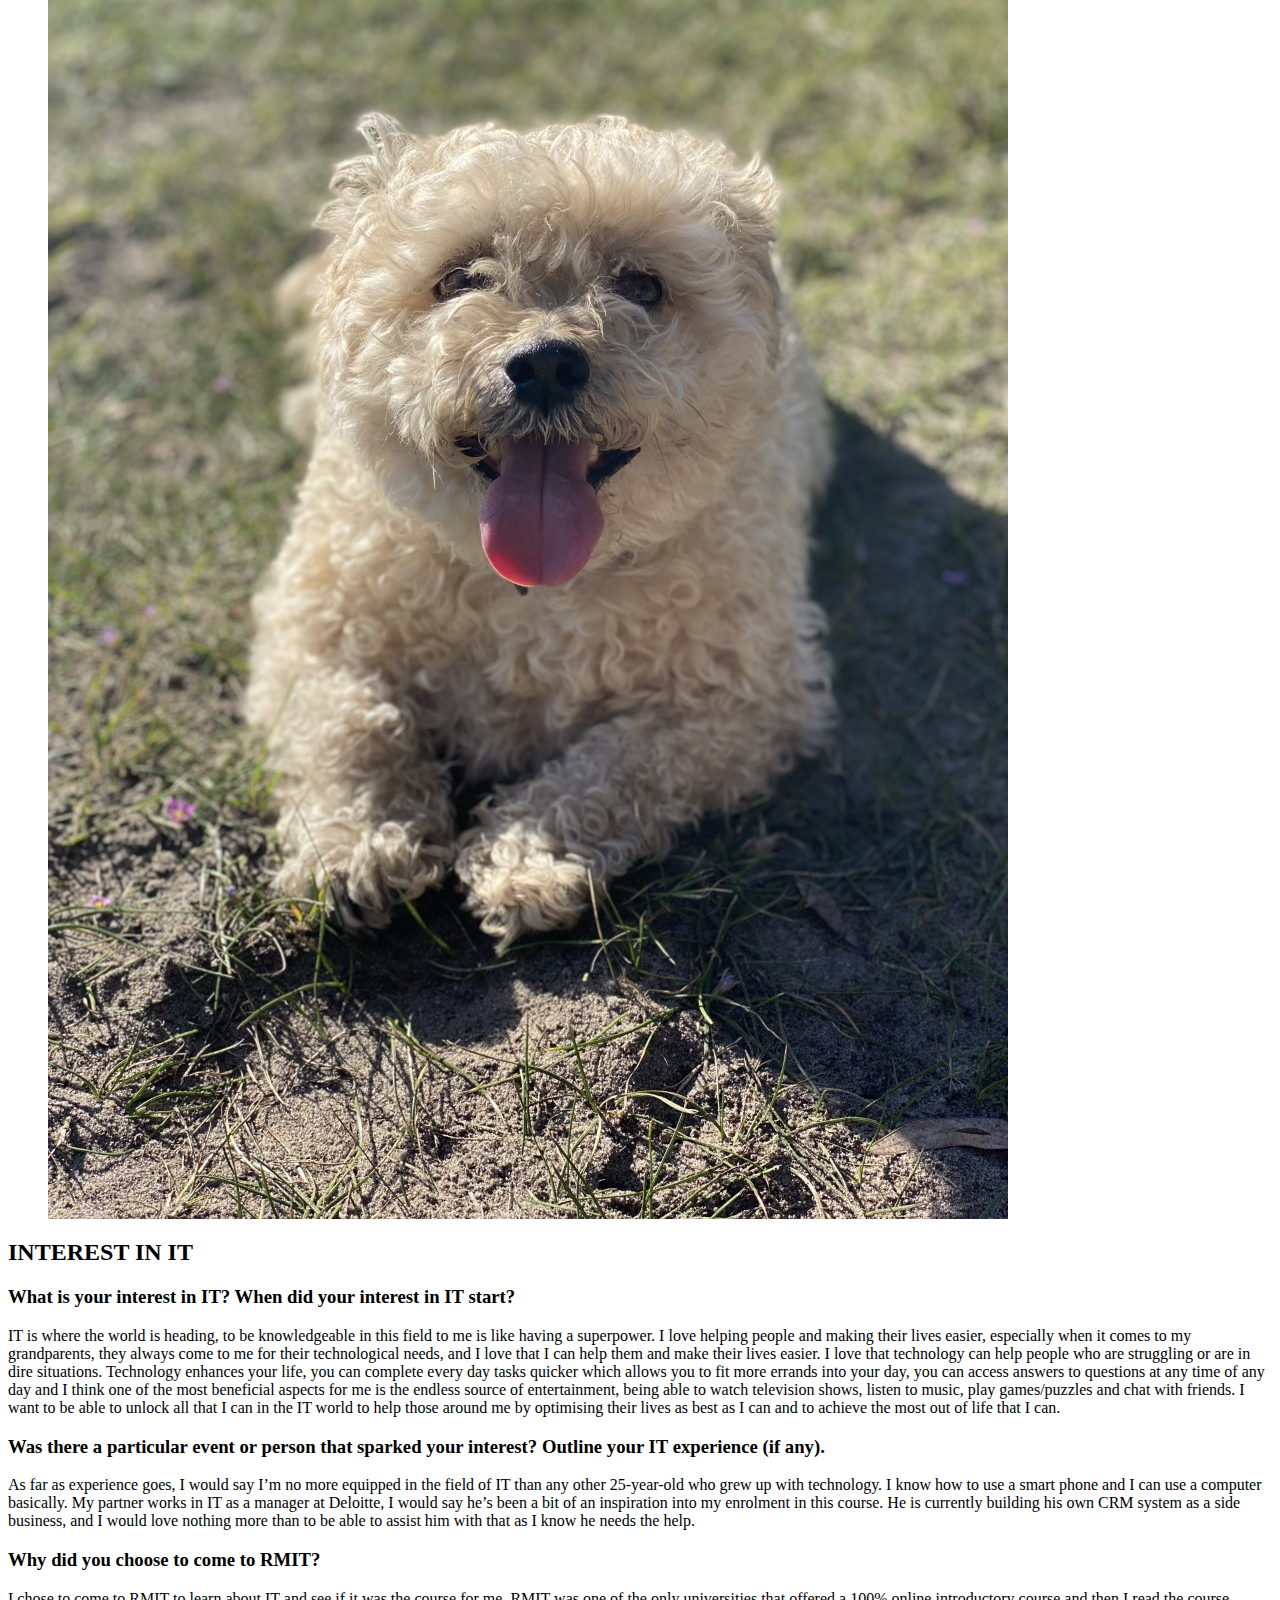
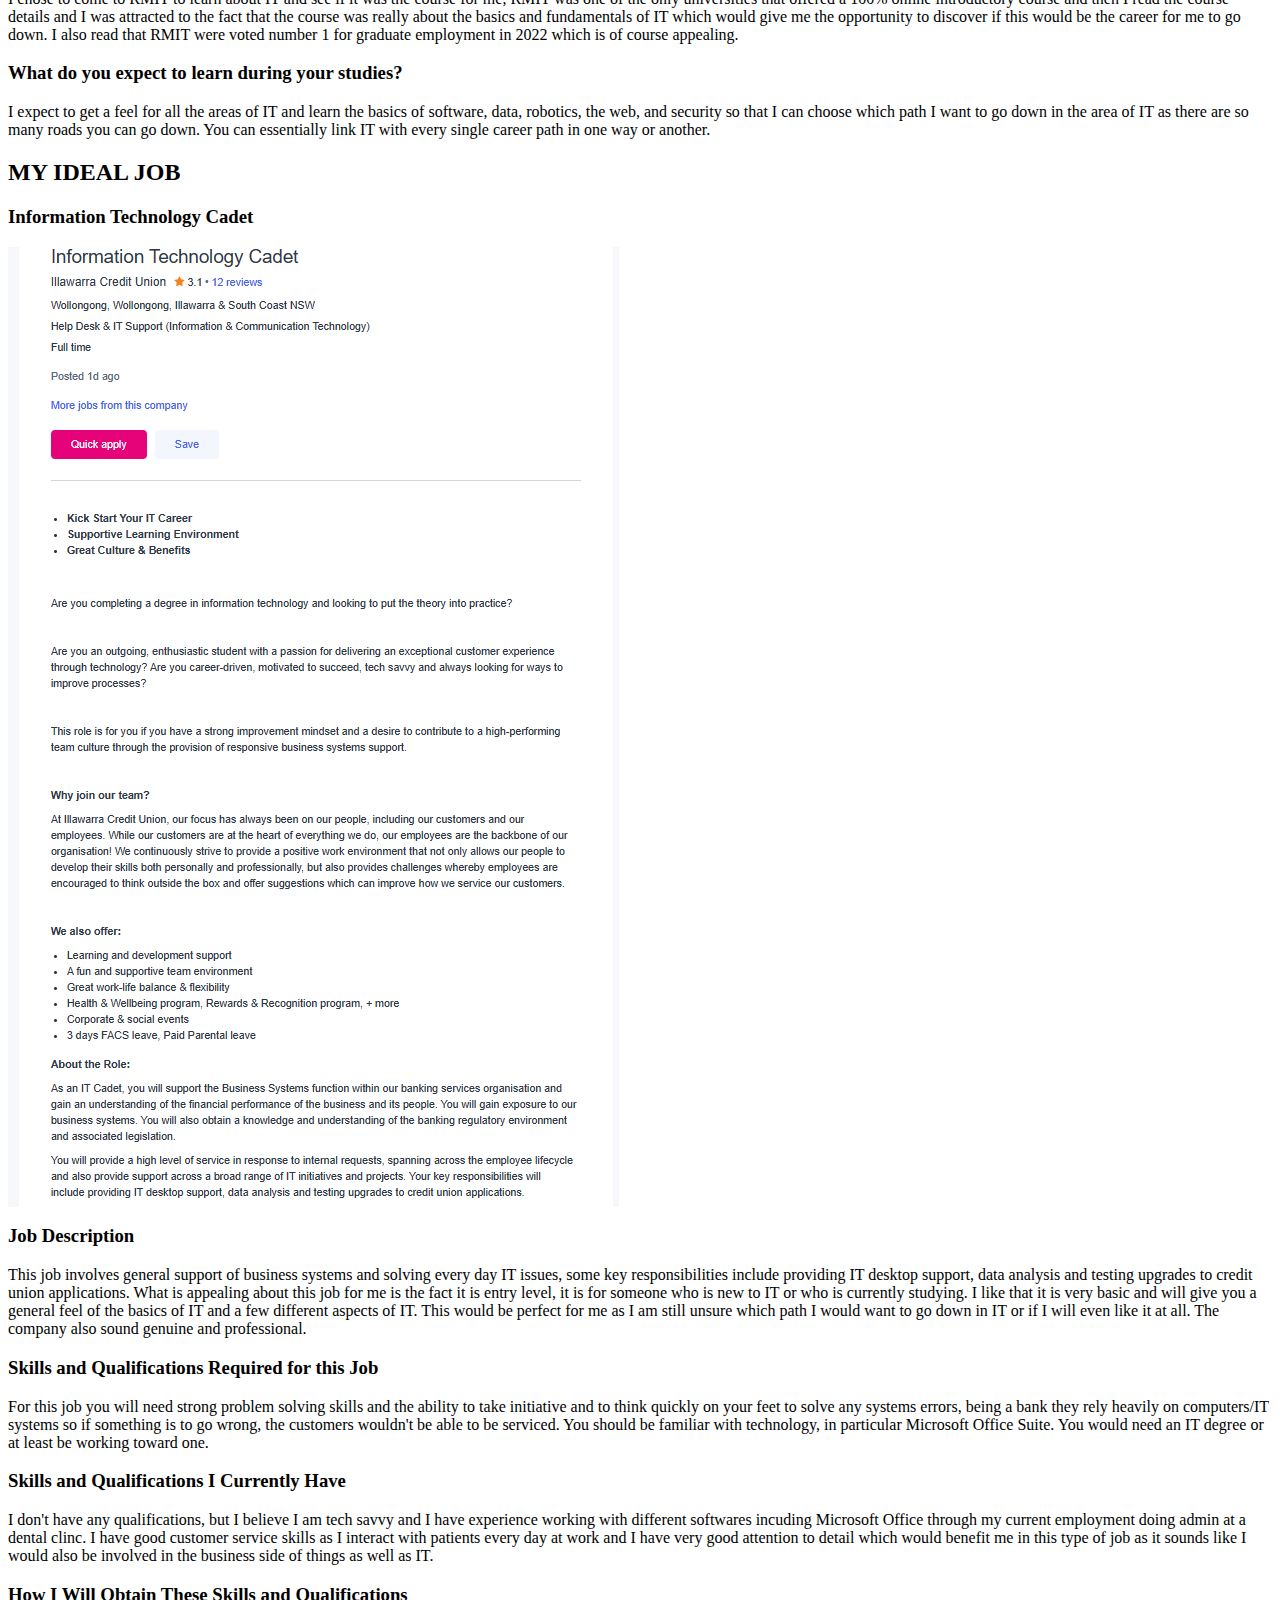
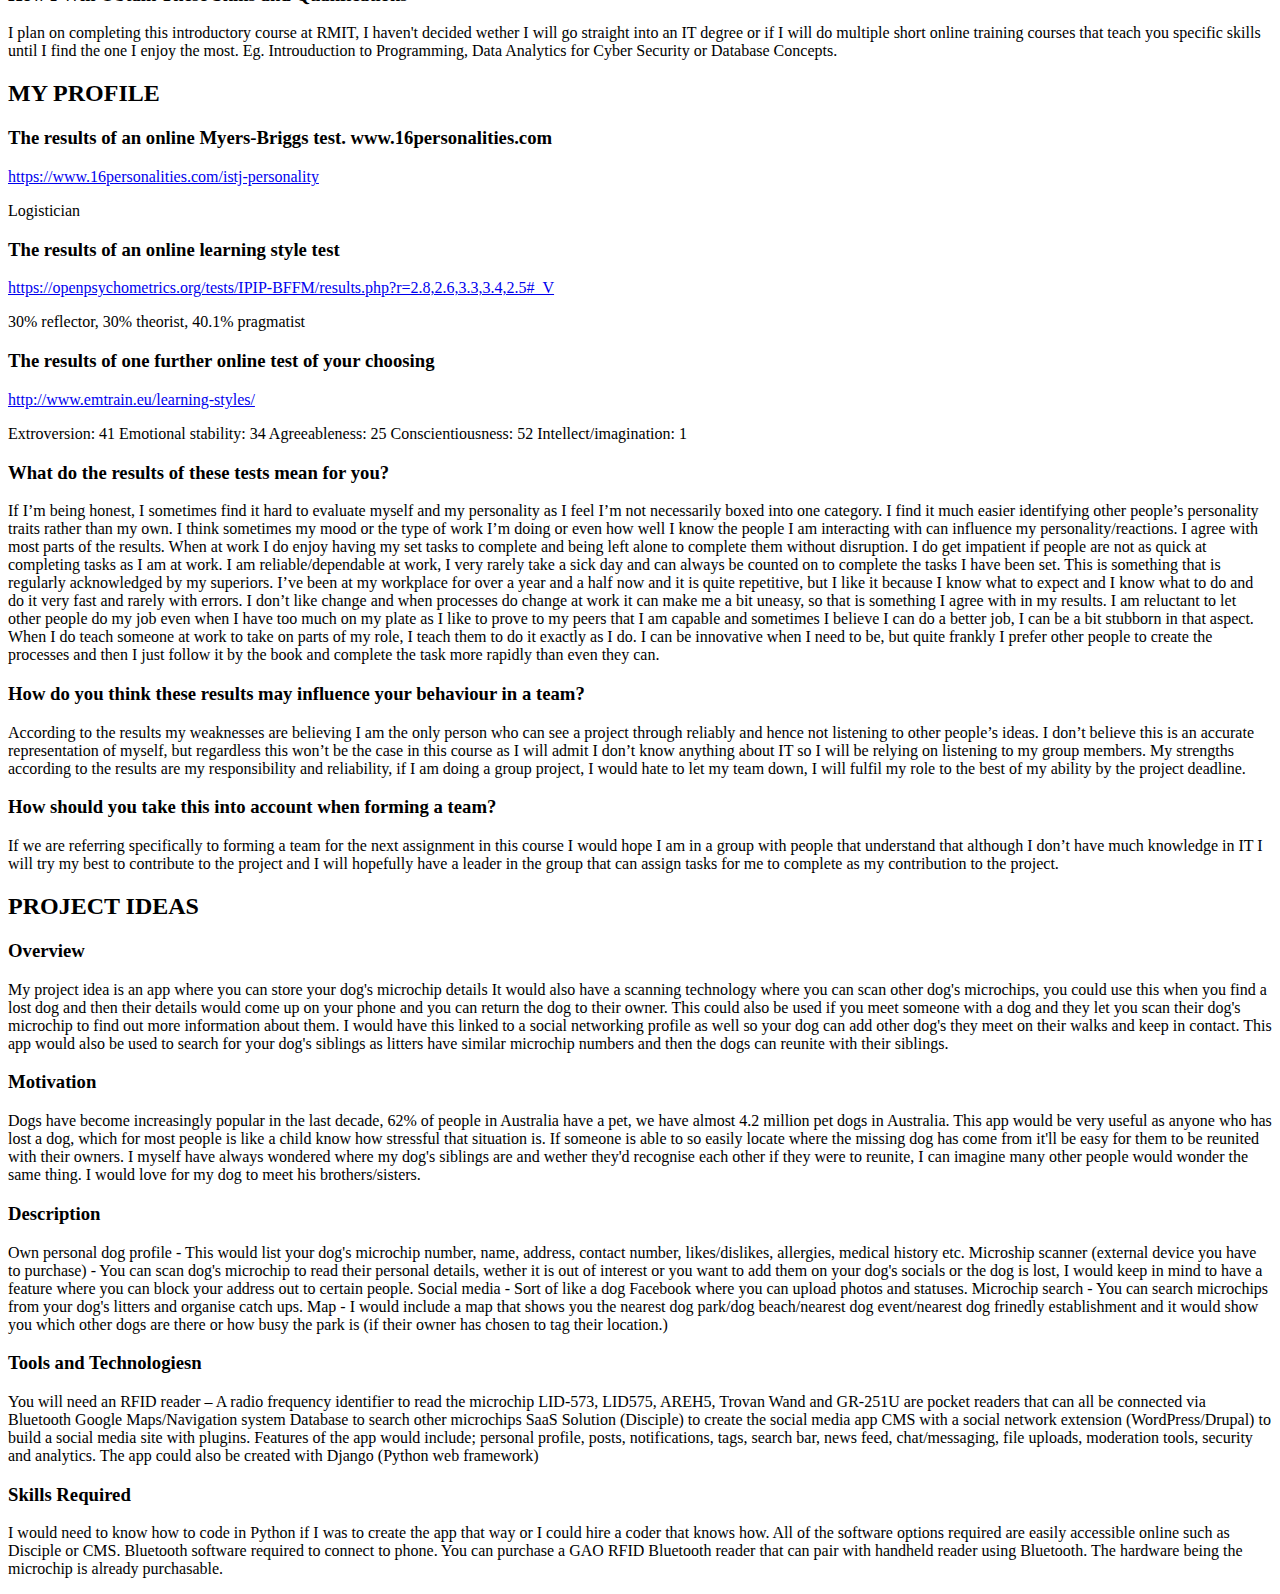
==== commit 872aa42e: "Add files via upload" ====
--- a/index.html
+++ b/index.html
@@ -22,7 +22,7 @@
       <li>Education to date: I completed year 12, I completed a bridging course at Curtin University and completed my cert II in veterinary nursing</li>
       <li>Languages spoken: English, I learnt Italian at school, currently picking it back up on an app (Duolingo), I can’t speak fluently, but I know the basics</li>
       <li>Interesting fact: I have played netball since I was 8 years old, have a Pomeranian x shih tzu dog named Snickers and I am currently 2IC at a dental clinic</li>
-      <a href="img src ="Snickers.jpg" alt-"Snickers">Click this link to see Snickers</a>
+      <img src="Snickers.jpg" alt="My Dog Snickers"/>
     </ul>
 
       </div>
@@ -118,23 +118,25 @@
 
                                 <h3>Description</h3>
                                 <p> Own personal dog profile - This would list your dog's microchip number, name, address, contact number, likes/dislikes, allergies, medical history etc.
-                                Microship scanner - You can scan dog's microchip to read their personal details, wether it is out of interest or you want to add them on your dog's socials or the dog is lost, I would keep in mind to have a feature where you can block your address out to certain people.
+                                Microship scanner (external device you have to purchase) - You can scan dog's microchip to read their personal details, wether it is out of interest or you want to add them on your dog's socials or the dog is lost, I would keep in mind to have a feature where you can block your address out to certain people.
                                 Social media - Sort of like a dog Facebook where you can upload photos and statuses.
                                 Microchip search - You can search microchips from your dog's litters and organise catch ups.
                                 Map - I would include a map that shows you the nearest dog park/dog beach/nearest dog event/nearest dog frinedly establishment and it would show you which other dogs are there or how busy the park is (if their owner has chosen to tag their location.)</p>
 
-                                <h3>Tools and Technologies (100) words) - Describe the software, hardware and/or other equipment needed. Include any relevant open source tools as appropriate. </h3>
-                                <p></p>
+                                <h3>Tools and Technologiesn</h3>
+                                <p>You will need an RFID reader – A radio frequency identifier to read the microchip
+                                  LID-573, LID575, AREH5, Trovan Wand and GR-251U are pocket readers that can all be connected via Bluetooth
+                                  Google Maps/Navigation system
+                                  Database to search other microchips
+                                  SaaS Solution (Disciple) to create the social media app
+                                  CMS with a social network extension (WordPress/Drupal) to build a social media site with plugins.
+                                  Features of the app would include; personal profile, posts, notifications, tags, search bar, news feed, chat/messaging, file uploads, moderation tools, security and analytics.
+                                  The app could also be created with Django (Python web framework)</p>
 
-                                <h3>Skills Required (100 words) - List the skills are required for your project, including software that needs to be written, and special hardware (if any). How feasible will it be to find the skills, software and hardware required?</h3>
-                                <p></p>
-
-                                <h3>Outcome</h3>
-                                <p>If the project were successful the likelihood of a person not getting their dog back after it is lost would be greatly reduced. It would be a great way for dog owners to socialise and make new friends as well as their pets as once you add them on the dog social media, you can organise catch ups and attend events. Dogs bring people together as it is a common interest people have which would be great in a society where people aren't as social in real life anymore. People are always looking for new fun things to do with their pets, this would be a great way for people to find events.</p>
-                          </article>
-                    </div>
-                </section>
-</div>
+                                <h3>Skills Required</h3>
+                                <p>I would need to know how to code in Python if I was to create the app that way or I could hire a coder that knows how. All of the software options required are easily accessible online such as Disciple or CMS.
+                                  Bluetooth software required to connect to phone. You can purchase a GAO RFID Bluetooth reader that can pair with handheld reader using Bluetooth.
+                                  The hardware being the microchip is already purchasable.</p>
 
   </body>
 </HTML>
--- a/style.css
+++ b/style.css
@@ -1,6 +1,7 @@
+/""
 body {
   background: #CDB4DB
-  font-family: century gothic; arial;
+  font-family: century gothic, arial;
   font-size: 16px
   colour: #A2D2FF;
 }
@@ -18,7 +19,7 @@
   font-size: 1cm;
   line-heigh: 1.4cm;
   colour: #FFAFCC;
-  font-family: Century gothic; arial;
+  font-family: Century gothic, arial;
 }
 
 #container {
@@ -34,3 +35,4 @@
   border-top: 1px solid #50C0BE;
   padding: 20px 0 0;
 }
+""/
